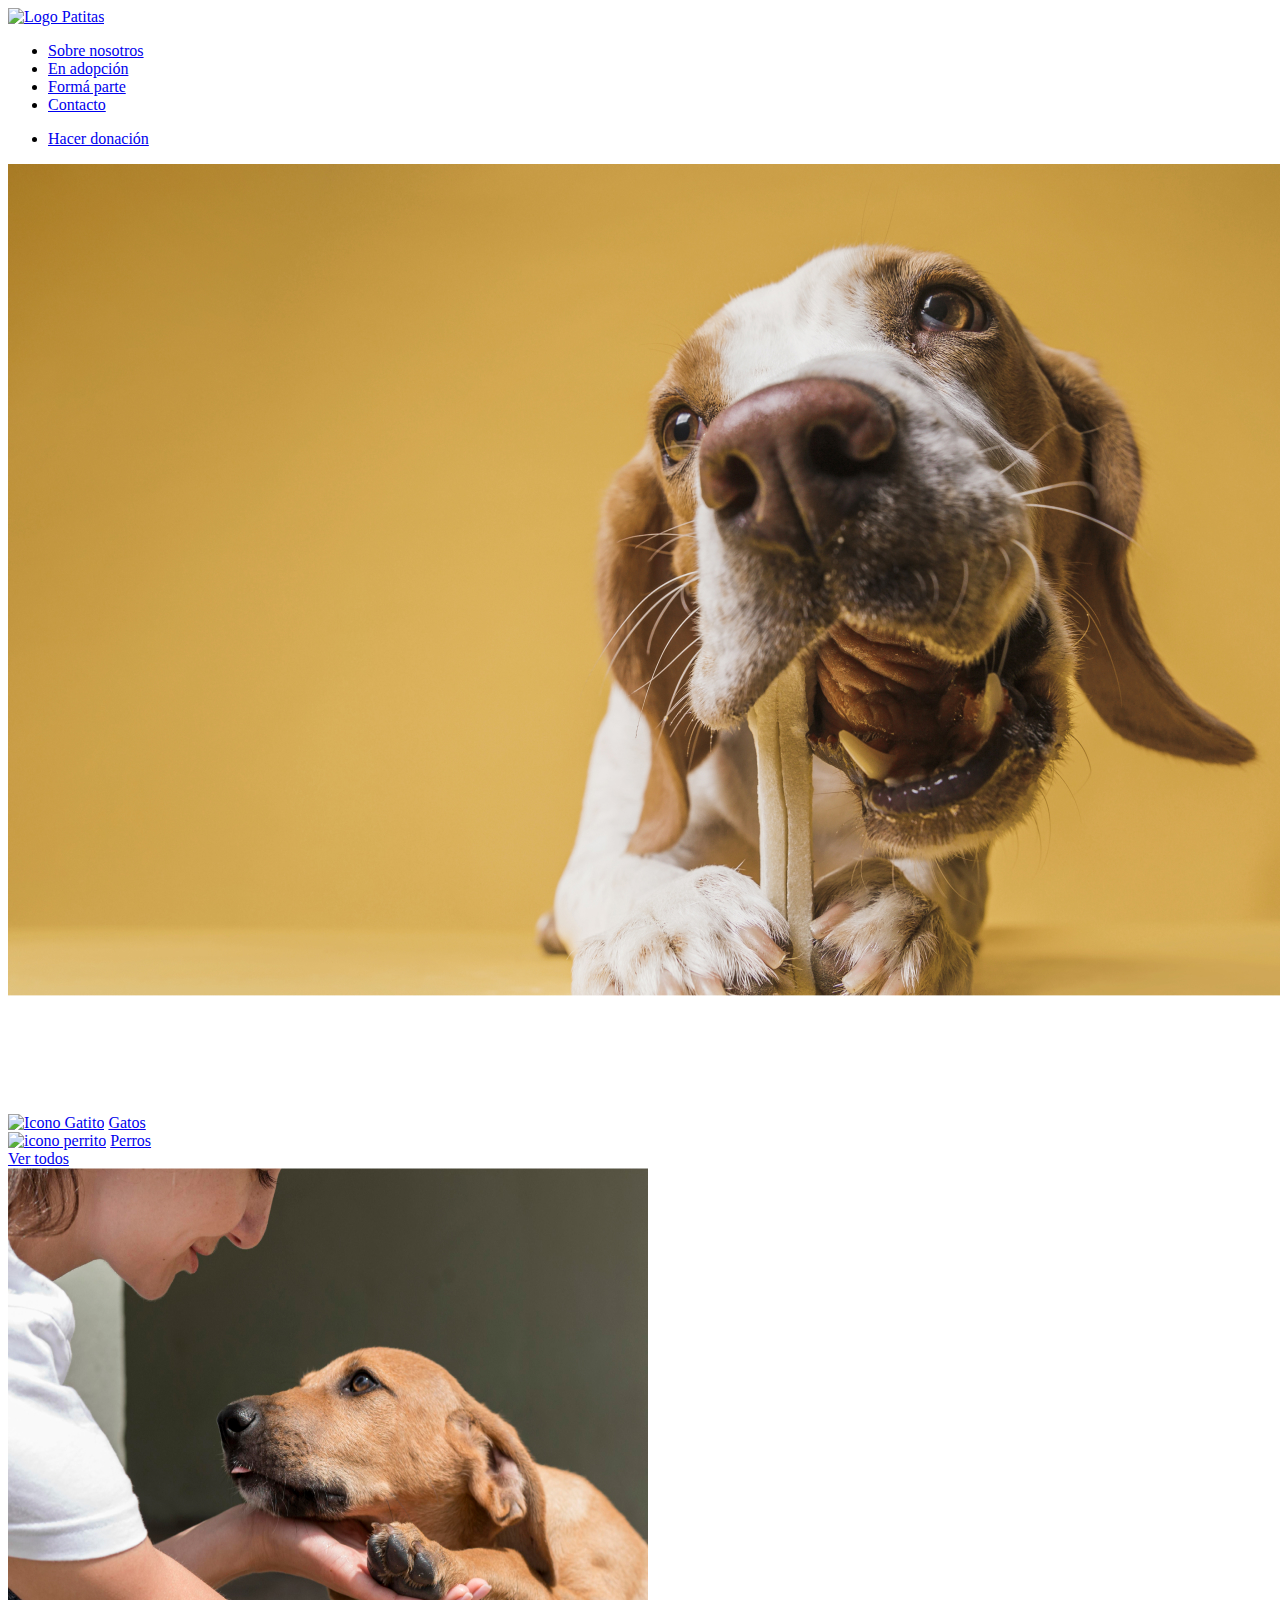
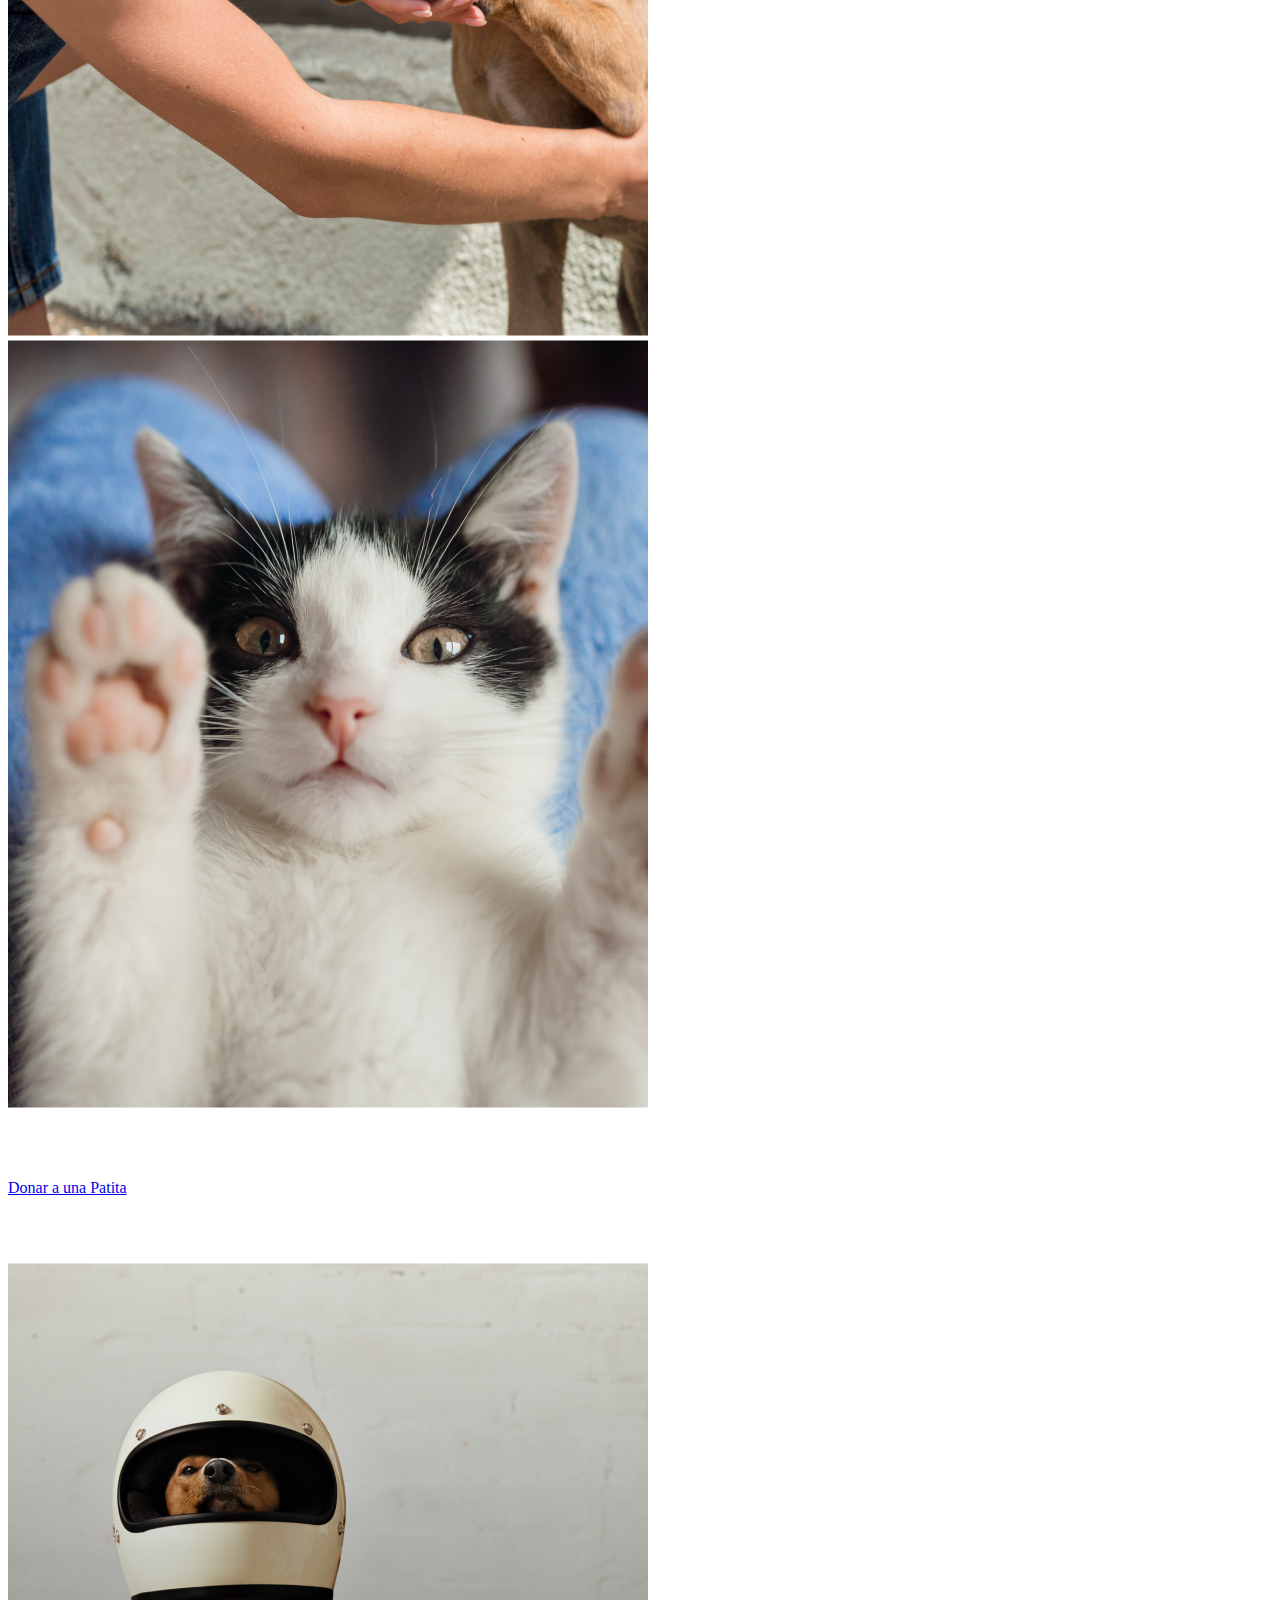
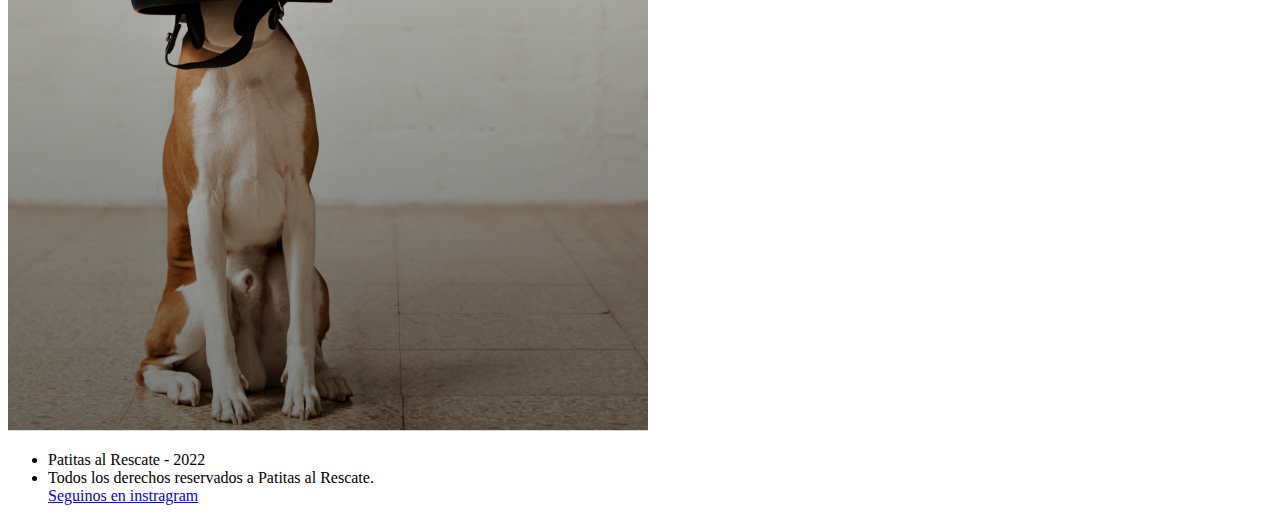
==== index.html @ 83589c5f "primer commit" ====
<!DOCTYPE html>
<html lang="en">
<head>
    <meta charset="UTF-8">
    <meta http-equiv="X-UA-Compatible" content="IE=edge">
    <meta name="viewport" content="width=device-width, initial-scale=1.0">
    <title>Index</title>
    <link
    rel="stylesheet"
    href="https://cdnjs.cloudflare.com/ajax/libs/animate.css/4.1.1/animate.min.css"
  />
  <link rel="stylesheet" href="./CSS/style.css" />
  <link rel="stylesheet" href="">
  <link rel="shortcut icon" href="../IMG/logoPatitas.svg" />

</head>
<body>
    <div class="gridContainerIndex">
        <div class="header">
            <nav>
                <a href="./index.html"
                  ><img class="logo" src="./IMG/logoPatitas.svg" alt="Logo Patitas"
                /></a>
                <ul class="navItems">
                  <li>
                    <a href="./Pages/sobrenosotros.html" class="sobreNosotros"
                      >Sobre nosotros</a
                    >
                  </li>
                  <li>
                    <a href="./Pages/enadopcion.html">En adopción</a>
                  </li>
                  <li>
                    <a href="./Pages/formaparte.html">Formá parte</a>
                  </li>
                  <li>
                    <a href="./Pages/contacto.html">Contacto</a>
                  </li>
                </ul>
                <ul>
                  <li>
                    <a href="./Pages/donaciones.html" class="botonDonar"
                      >Hacer donación</a
                    >
                  </li>
                </ul>
              </nav>
        </div>
        <!-- SECTION ONE -->
        <div class="section1">
            <img src="./img/PrimerFondo.jpg" alt="PrimerFondo">
            <h2 class="tituloNegro wow animate__animated animate__fadeInLeft">
                <span class="tituloAmarillo">Dejate adoptar</span>, por una patita.
              </h2>
        </div>
        <!-- SECTION TWO -->
        <div class="section2">
            <div class="section2Text">
                <h2 class="segundoHeader wow animate__animated animate__fadeInLeft">
                    Encontrá a tu nuevo <span class="tituloAmarillo">mejor amigo.</span>
                  </h2>
            
                  <div class="botonesAdopcion">
                    <section class="botonGatito">
                      <a href="./pages/enadopcion.html"
                        ><img
                          src="./IMG/iconoGatito.svg"
                          alt="Icono Gatito"
                          class="iconoGatito"
                      /></a>
                      <a href="./Pages/enadopcion.html" class="textoGatito">Gatos</a>
                    </section>
                    <section class="botonPerrito">
                      <a href="./pages/enadopcion.html"
                        ><img
                          src="./IMG/iconoPerrito.svg"
                          alt="icono perrito"
                          class="iconoPerrito"
                      /></a>
                      <a href="./Pages/enadopcion.html" class="textoPerrito">Perros</a>
                    </section>
                    <a href="./Pages/enadopcion.html" class="verTodos">Ver todos</a>
                  </div>
              </div>
              <div class="section2Img">
                <img src="./img/SegundoFondo.jpg" alt="SegundoFondo">
              </div>
        </div>
        <!-- SECTION THREE -->
        <div class="section3">
          <div class="section3Img">
            <img src="./img/TercerFondo.jpg" alt="TercerFondo">
          </div>
          <div class="section3Text">
            <h2 class="tercerHeader wow animate__animated animate__fadeInRight">
                <span class="tituloAmarillo">Todo suma</span>, tu ayuda hace la
                diferencia.
              </h2>
              <a href="./Pages/hacerdonacion.html" class="botonDonarPatita"
                >Donar a una Patita</a
              >
          </div>
        </div>
        <!-- SECTION FOUR -->
        <div class="section4">
          <div class="section4Text">
            <h2 class="cuartoHeader wow animate__animated animate__fadeInLeft">
                Hay muchas formas <span class="tituloAmarillo">de ayudar</span>.
              </h2>
          </div>
          <div class="section4Img">
            <img src="./img/CuartoFondo.jpg" alt="cuartoFondo">
          </div>
        </div>
        <!-- FOOTER -->
        <div class="footer">
            <ul>
                <li>Patitas al Rescate - 2022</li>
                <li>Todos los derechos reservados a Patitas al Rescate.</li>
                <a href="https://www.instagram.com/patitasalrescate/" target="_blank"
                  >Seguinos en instragram</a
                >
              </ul>
        </div>
      </div>
      <script src="js/wow.min.js"></script>
      <script>
        new WOW().init();
      </script>
</body>
</html>
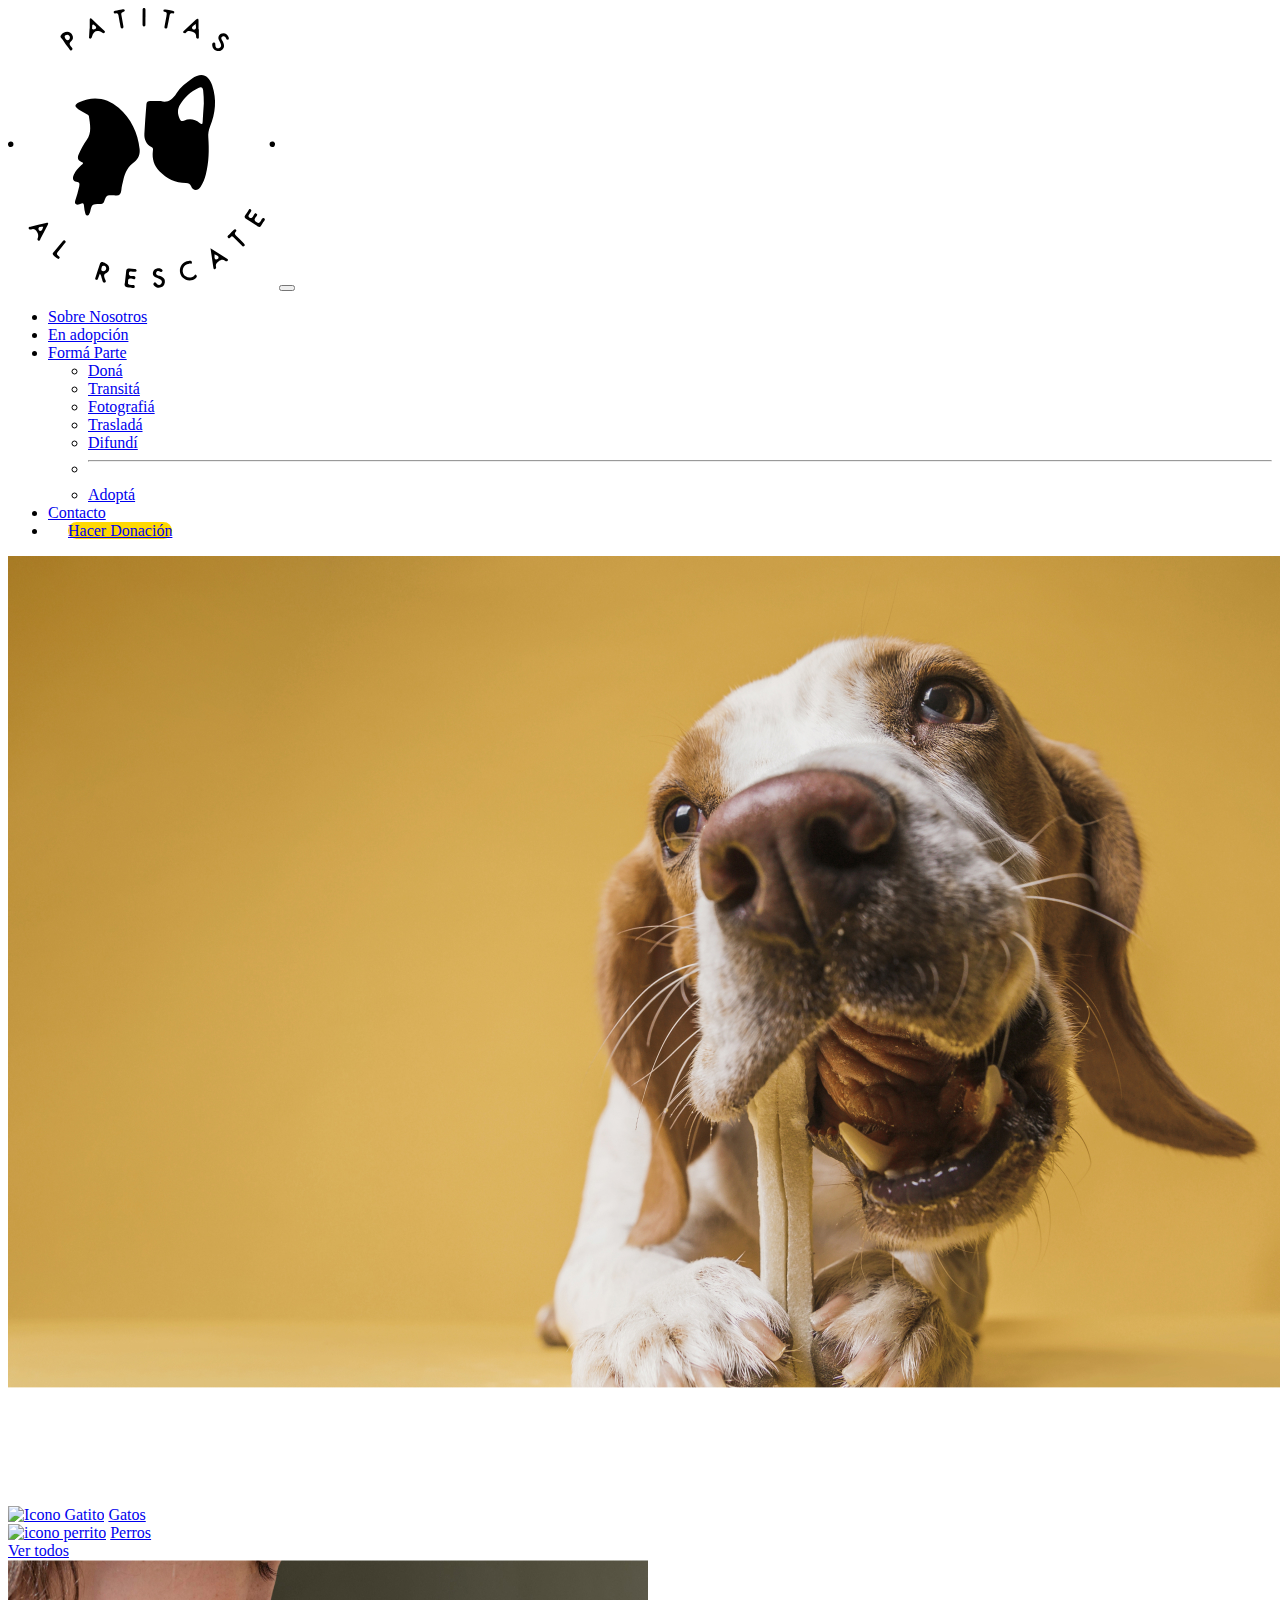
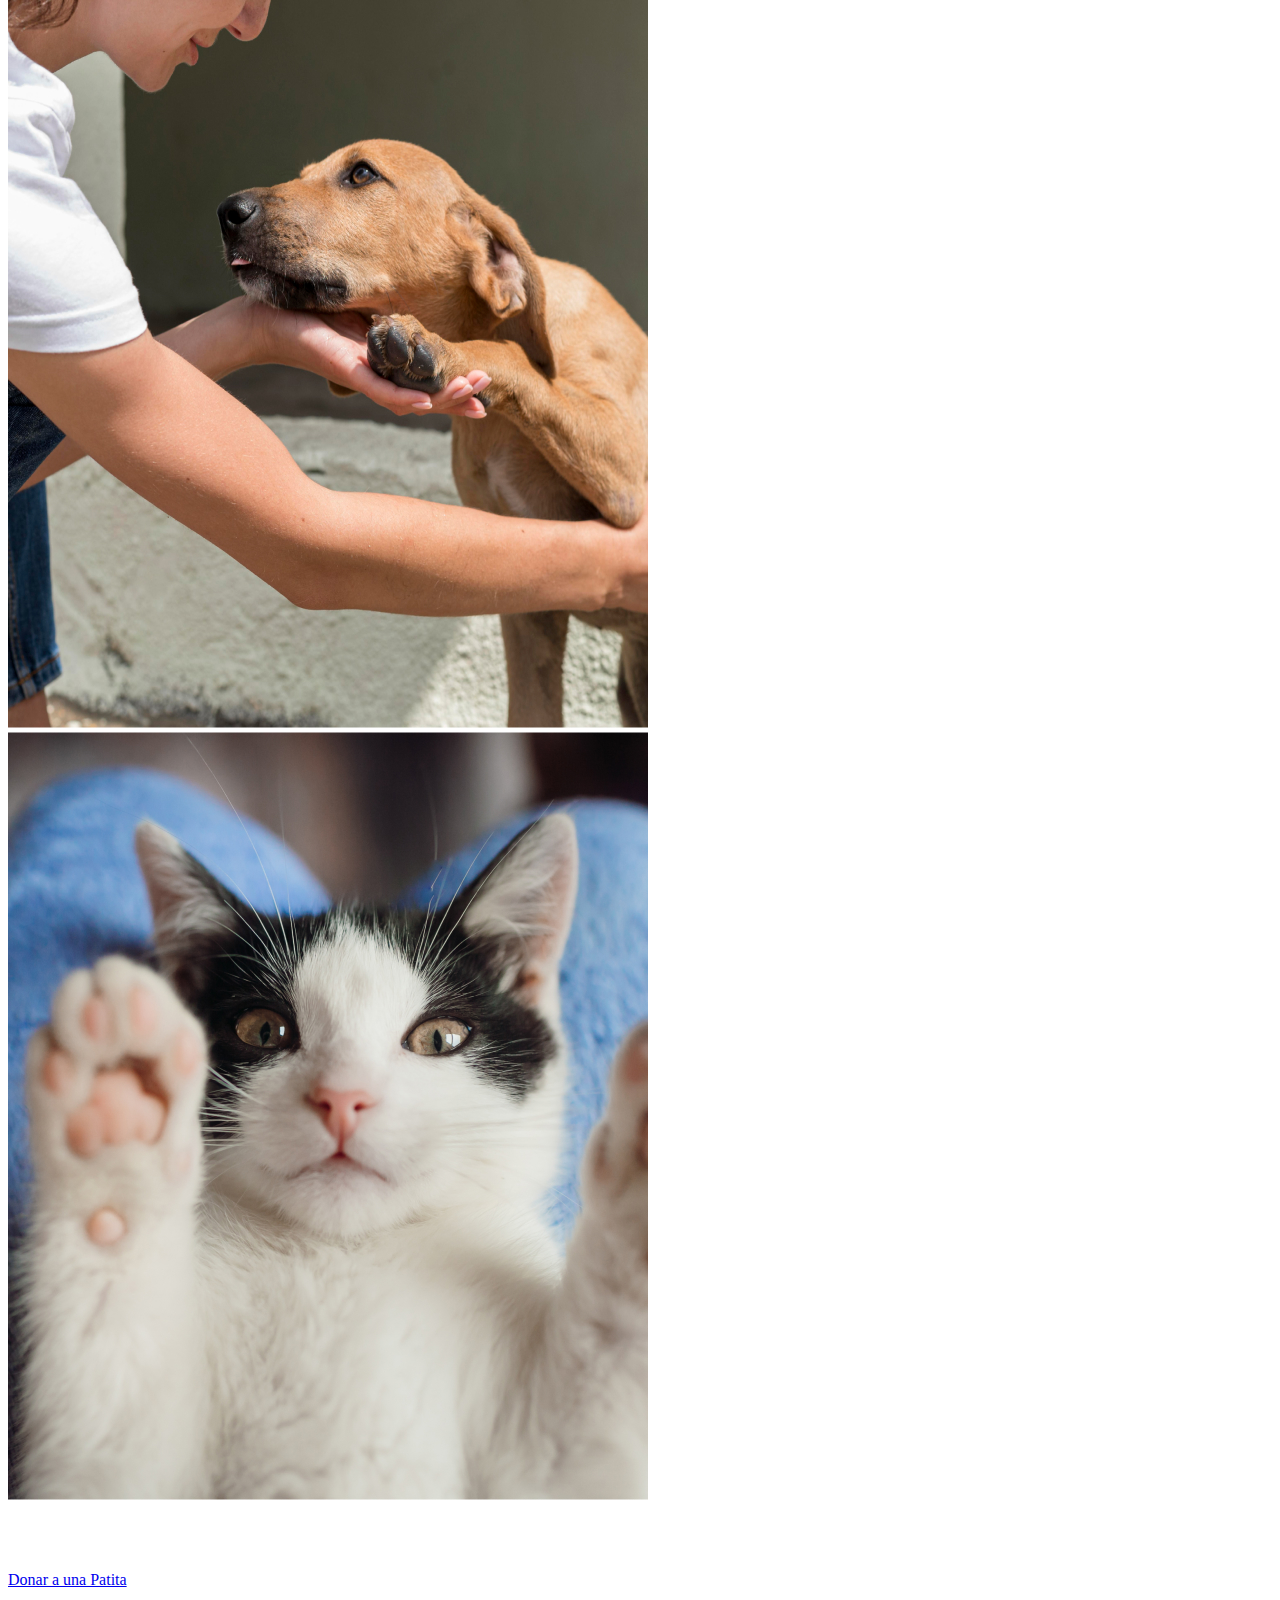
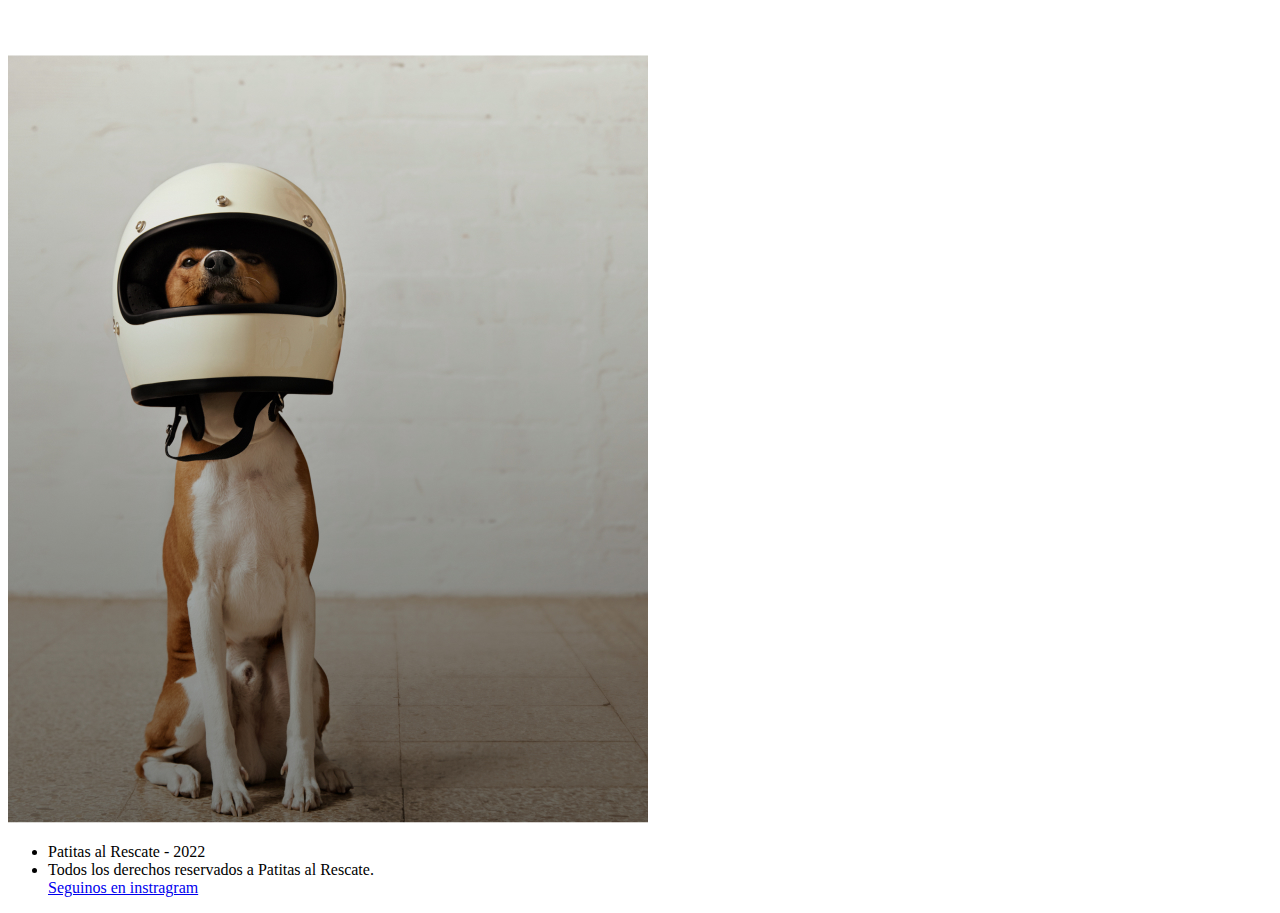
==== commit 157db41c: "segundo commit" ====
--- a/index.html
+++ b/index.html
@@ -1,131 +1,202 @@
 <!DOCTYPE html>
 <html lang="en">
-<head>
-    <meta charset="UTF-8">
-    <meta http-equiv="X-UA-Compatible" content="IE=edge">
-    <meta name="viewport" content="width=device-width, initial-scale=1.0">
+  <head>
+    <meta charset="UTF-8" />
+    <meta http-equiv="X-UA-Compatible" content="IE=edge" />
+    <meta name="viewport" content="width=device-width, initial-scale=1.0" />
     <title>Index</title>
     <link
-    rel="stylesheet"
-    href="https://cdnjs.cloudflare.com/ajax/libs/animate.css/4.1.1/animate.min.css"
-  />
-  <link rel="stylesheet" href="./CSS/style.css" />
-  <link rel="stylesheet" href="">
-  <link rel="shortcut icon" href="../IMG/logoPatitas.svg" />
+      rel="stylesheet"
+      href="https://cdnjs.cloudflare.com/ajax/libs/animate.css/4.1.1/animate.min.css"
+    />
+    <link rel="stylesheet" href="./CSS/style.css" />
+    <link
+      href="https://cdn.jsdelivr.net/npm/bootstrap@5.2.0/dist/css/bootstrap.min.css"
+      rel="stylesheet"
+      integrity="sha384-gH2yIJqKdNHPEq0n4Mqa/HGKIhSkIHeL5AyhkYV8i59U5AR6csBvApHHNl/vI1Bx"
+      crossorigin="anonymous"
+    />
+    <link rel="shortcut icon" href="../IMG/logoPatitas.svg" />
+  </head>
+  <body>
+    <div class="gridContainerIndex">
+      <div class="header">
+        <nav class="navbar fixed-top navbar-expand-lg bg-light">
+          <div class="container-fluid">
+            <a class="navbar-brand" href="./index.html"
+              ><img src="./img/logoPatitas.svg" alt="logoPatitas"
+            /></a>
+            <button
+              class="navbar-toggler"
+              type="button"
+              data-bs-toggle="collapse"
+              data-bs-target="#navbarSupportedContent"
+              aria-controls="navbarSupportedContent"
+              aria-expanded="false"
+              aria-label="Toggle navigation"
+            >
+              <span class="navbar-toggler-icon"></span>
+            </button>
+            <div class="collapse navbar-collapse" id="navbarSupportedContent">
+              <ul class="navbar-nav ms-auto mb-lg-0">
+                <li class="nav-item">
+                  <a
+                    class="nav-link"
+                    aria-current="page"
+                    href="./pages/sobrenosotros.html"
+                    >Sobre Nosotros</a
+                  >
+                </li>
+                <li class="nav-item">
+                  <a class="nav-link" href="./pages/enadopcion.html"
+                    >En adopción</a
+                  >
+                </li>
+                <li class="nav-item dropdown">
+                  <a
+                    class="nav-link dropdown-toggle"
+                    href="./pages/formaparte.html"
+                    role="button"
+                    data-bs-toggle="dropdown"
+                    aria-expanded="false"
+                  >
+                    Formá Parte
+                  </a>
+                  <ul class="dropdown-menu">
+                    <li>
+                      <a class="dropdown-item" href="./pages/donaciones.html"
+                        >Doná</a
+                      >
+                    </li>
+                    <li>
+                      <a class="dropdown-item" href="./pages/formaparte.html"
+                        >Transitá</a
+                      >
+                    </li>
+                    <li>
+                      <a class="dropdown-item" href="./pages/formaparte.html"
+                        >Fotografiá</a
+                      >
+                    </li>
+                    <li>
+                      <a class="dropdown-item" href="./pages/formaparte.html"
+                        >Trasladá</a
+                      >
+                    </li>
+                    <li>
+                      <a class="dropdown-item" href="./pages/formaparte.html"
+                        >Difundí</a
+                      >
+                    </li>
+                    <li><hr class="dropdown-divider" /></li>
+                    <li>
+                      <a class="dropdown-item" href="./pages/enadopcion.html"
+                        >Adoptá</a
+                      >
+                    </li>
+                  </ul>
+                </li>
+                <li class="nav-item">
+                  <a class="nav-link" href="./pages/contacto.html">Contacto</a>
+                </li>
+                <li class="nav-item">
+                  <a
+                    class="nav-link btn py-2 px-3 shadow"
+                    style="border-radius: 30px; background-color:#ffd803; margin-left: 20px;"
+                    href="./pages/donaciones.html"
+                    >Hacer Donación</a
+                  >
+                </li>
+              </ul>
+            </div>
+          </div>
+        </nav>
+      </div>
+      <!-- SECTION ONE -->
+      <div class="section1">
+        <img src="./img/PrimerFondo.jpg" alt="PrimerFondo" />
+        <h2 class="tituloNegro wow animate__animated animate__fadeInLeft">
+          <span class="tituloAmarillo">Dejate adoptar</span>, por una patita.
+        </h2>
+      </div>
+      <!-- SECTION TWO -->
+      <div class="section2">
+        <div class="section2Text">
+          <h2 class="segundoHeader wow animate__animated animate__fadeInLeft">
+            Encontrá a tu nuevo <span class="tituloAmarillo">mejor amigo.</span>
+          </h2>
 
-</head>
-<body>
-    <div class="gridContainerIndex">
-        <div class="header">
-            <nav>
-                <a href="./index.html"
-                  ><img class="logo" src="./IMG/logoPatitas.svg" alt="Logo Patitas"
-                /></a>
-                <ul class="navItems">
-                  <li>
-                    <a href="./Pages/sobrenosotros.html" class="sobreNosotros"
-                      >Sobre nosotros</a
-                    >
-                  </li>
-                  <li>
-                    <a href="./Pages/enadopcion.html">En adopción</a>
-                  </li>
-                  <li>
-                    <a href="./Pages/formaparte.html">Formá parte</a>
-                  </li>
-                  <li>
-                    <a href="./Pages/contacto.html">Contacto</a>
-                  </li>
-                </ul>
-                <ul>
-                  <li>
-                    <a href="./Pages/donaciones.html" class="botonDonar"
-                      >Hacer donación</a
-                    >
-                  </li>
-                </ul>
-              </nav>
-        </div>
-        <!-- SECTION ONE -->
-        <div class="section1">
-            <img src="./img/PrimerFondo.jpg" alt="PrimerFondo">
-            <h2 class="tituloNegro wow animate__animated animate__fadeInLeft">
-                <span class="tituloAmarillo">Dejate adoptar</span>, por una patita.
-              </h2>
-        </div>
-        <!-- SECTION TWO -->
-        <div class="section2">
-            <div class="section2Text">
-                <h2 class="segundoHeader wow animate__animated animate__fadeInLeft">
-                    Encontrá a tu nuevo <span class="tituloAmarillo">mejor amigo.</span>
-                  </h2>
-            
-                  <div class="botonesAdopcion">
-                    <section class="botonGatito">
-                      <a href="./pages/enadopcion.html"
-                        ><img
-                          src="./IMG/iconoGatito.svg"
-                          alt="Icono Gatito"
-                          class="iconoGatito"
-                      /></a>
-                      <a href="./Pages/enadopcion.html" class="textoGatito">Gatos</a>
-                    </section>
-                    <section class="botonPerrito">
-                      <a href="./pages/enadopcion.html"
-                        ><img
-                          src="./IMG/iconoPerrito.svg"
-                          alt="icono perrito"
-                          class="iconoPerrito"
-                      /></a>
-                      <a href="./Pages/enadopcion.html" class="textoPerrito">Perros</a>
-                    </section>
-                    <a href="./Pages/enadopcion.html" class="verTodos">Ver todos</a>
-                  </div>
-              </div>
-              <div class="section2Img">
-                <img src="./img/SegundoFondo.jpg" alt="SegundoFondo">
-              </div>
-        </div>
-        <!-- SECTION THREE -->
-        <div class="section3">
-          <div class="section3Img">
-            <img src="./img/TercerFondo.jpg" alt="TercerFondo">
+          <div class="botonesAdopcion">
+            <section class="botonGatito">
+              <a href="./pages/enadopcion.html"
+                ><img
+                  src="./IMG/iconoGatito.svg"
+                  alt="Icono Gatito"
+                  class="iconoGatito"
+              /></a>
+              <a href="./Pages/enadopcion.html" class="textoGatito">Gatos</a>
+            </section>
+            <section class="botonPerrito">
+              <a href="./pages/enadopcion.html"
+                ><img
+                  src="./IMG/iconoPerrito.svg"
+                  alt="icono perrito"
+                  class="iconoPerrito"
+              /></a>
+              <a href="./Pages/enadopcion.html" class="textoPerrito">Perros</a>
+            </section>
+            <a href="./Pages/enadopcion.html" class="verTodos">Ver todos</a>
           </div>
-          <div class="section3Text">
-            <h2 class="tercerHeader wow animate__animated animate__fadeInRight">
-                <span class="tituloAmarillo">Todo suma</span>, tu ayuda hace la
-                diferencia.
-              </h2>
-              <a href="./Pages/hacerdonacion.html" class="botonDonarPatita"
-                >Donar a una Patita</a
-              >
-          </div>
-        </div>
-        <!-- SECTION FOUR -->
-        <div class="section4">
-          <div class="section4Text">
-            <h2 class="cuartoHeader wow animate__animated animate__fadeInLeft">
-                Hay muchas formas <span class="tituloAmarillo">de ayudar</span>.
-              </h2>
-          </div>
-          <div class="section4Img">
-            <img src="./img/CuartoFondo.jpg" alt="cuartoFondo">
-          </div>
-        </div>
-        <!-- FOOTER -->
-        <div class="footer">
-            <ul>
-                <li>Patitas al Rescate - 2022</li>
-                <li>Todos los derechos reservados a Patitas al Rescate.</li>
-                <a href="https://www.instagram.com/patitasalrescate/" target="_blank"
-                  >Seguinos en instragram</a
-                >
-              </ul>
-        </div>
-      </div>
-      <script src="js/wow.min.js"></script>
-      <script>
-        new WOW().init();
-      </script>
-</body>
-</html>+        </div>
+        <div class="section2Img">
+          <img src="./img/SegundoFondo.jpg" alt="SegundoFondo" />
+        </div>
+      </div>
+      <!-- SECTION THREE -->
+      <div class="section3">
+        <div class="section3Img">
+          <img src="./img/TercerFondo.jpg" alt="TercerFondo" />
+        </div>
+        <div class="section3Text">
+          <h2 class="tercerHeader wow animate__animated animate__fadeInRight">
+            <span class="tituloAmarillo">Todo suma</span>, tu ayuda hace la
+            diferencia.
+          </h2>
+          <a href="./Pages/hacerdonacion.html" class="botonDonarPatita"
+            >Donar a una Patita</a
+          >
+        </div>
+      </div>
+      <!-- SECTION FOUR -->
+      <div class="section4">
+        <div class="section4Text">
+          <h2 class="cuartoHeader wow animate__animated animate__fadeInLeft">
+            Hay muchas formas <span class="tituloAmarillo">de ayudar</span>.
+          </h2>
+        </div>
+        <div class="section4Img">
+          <img src="./img/CuartoFondo.jpg" alt="cuartoFondo" />
+        </div>
+      </div>
+      <!-- FOOTER -->
+      <div class="footer">
+        <ul>
+          <li>Patitas al Rescate - 2022</li>
+          <li>Todos los derechos reservados a Patitas al Rescate.</li>
+          <a href="https://www.instagram.com/patitasalrescate/" target="_blank"
+            >Seguinos en instragram</a
+          >
+        </ul>
+      </div>
+    </div>
+    <script
+    src="https://cdn.jsdelivr.net/npm/bootstrap@5.2.0/dist/js/bootstrap.bundle.min.js"
+    integrity="sha384-A3rJD856KowSb7dwlZdYEkO39Gagi7vIsF0jrRAoQmDKKtQBHUuLZ9AsSv4jD4Xa"
+    crossorigin="anonymous"
+  ></script>
+    <script src="js/wow.min.js"></script>
+    <script>
+      new WOW().init();
+    </script>
+  </body>
+</html>
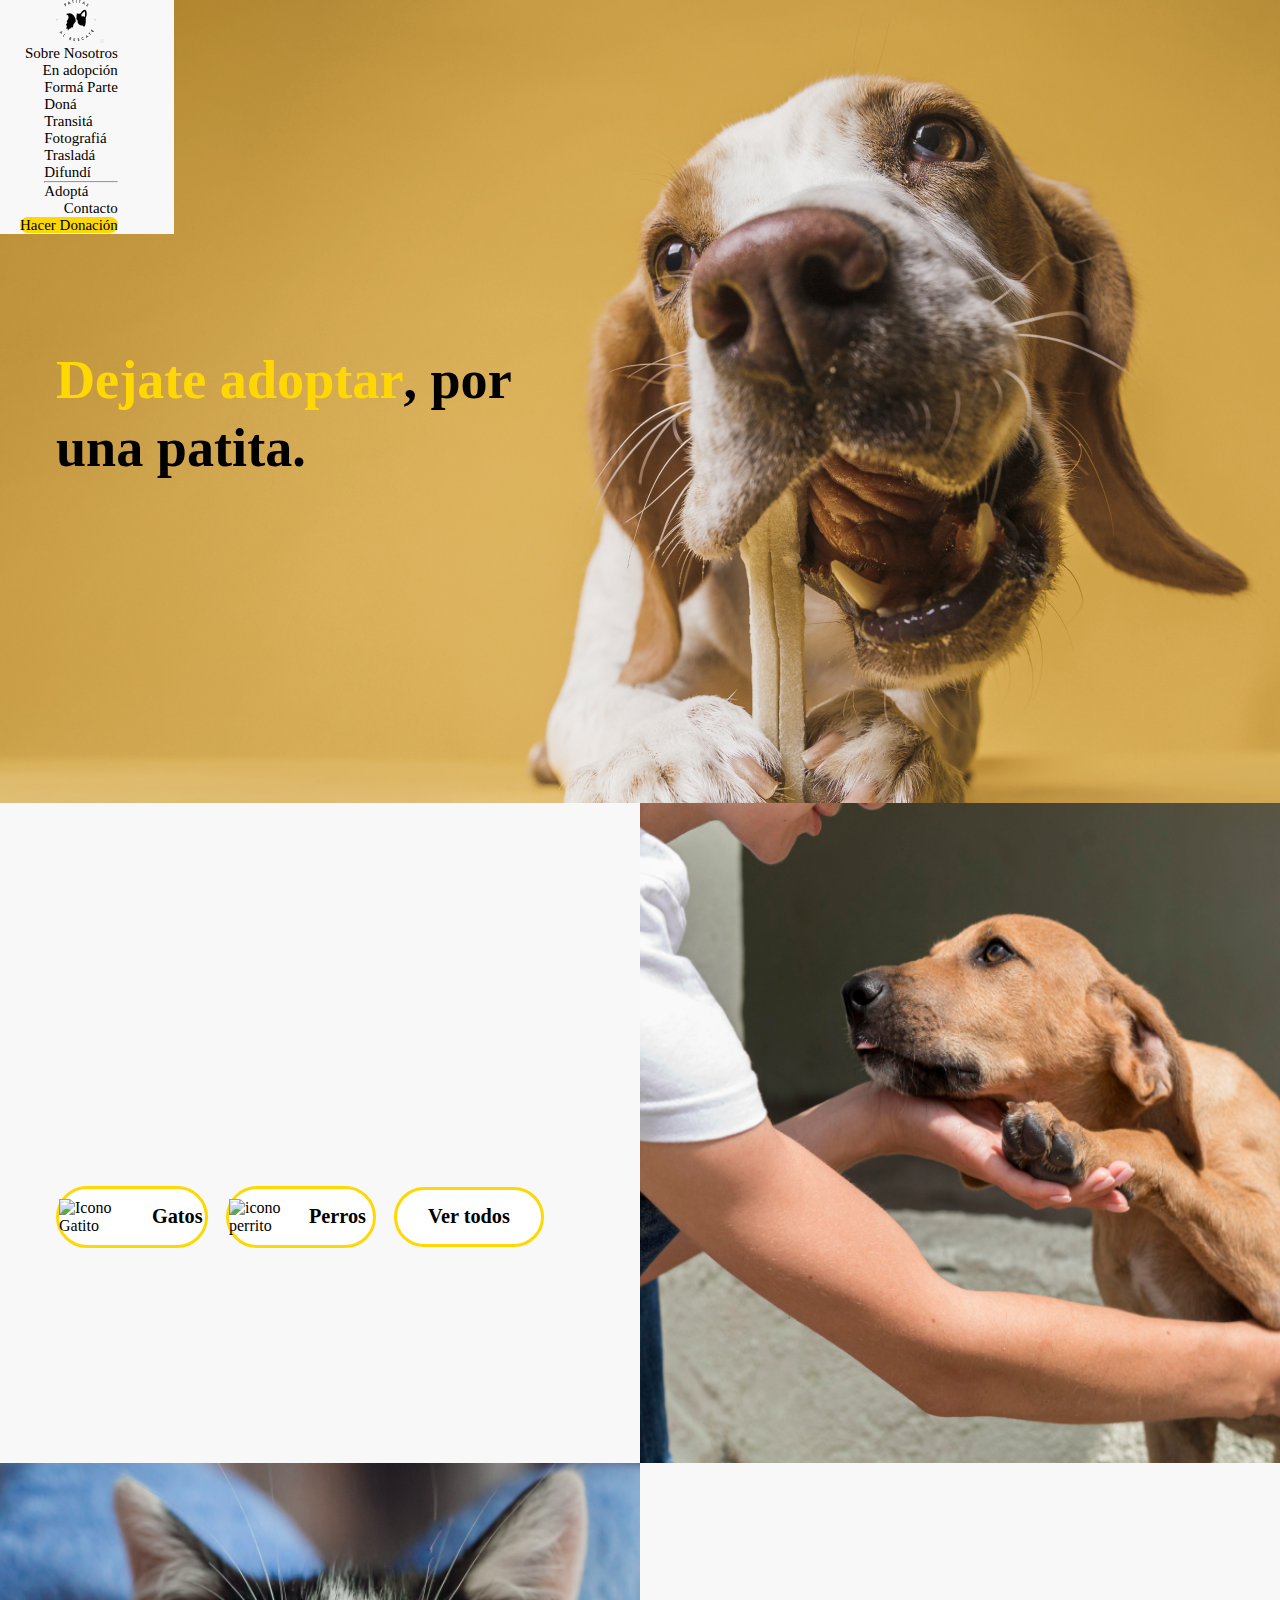
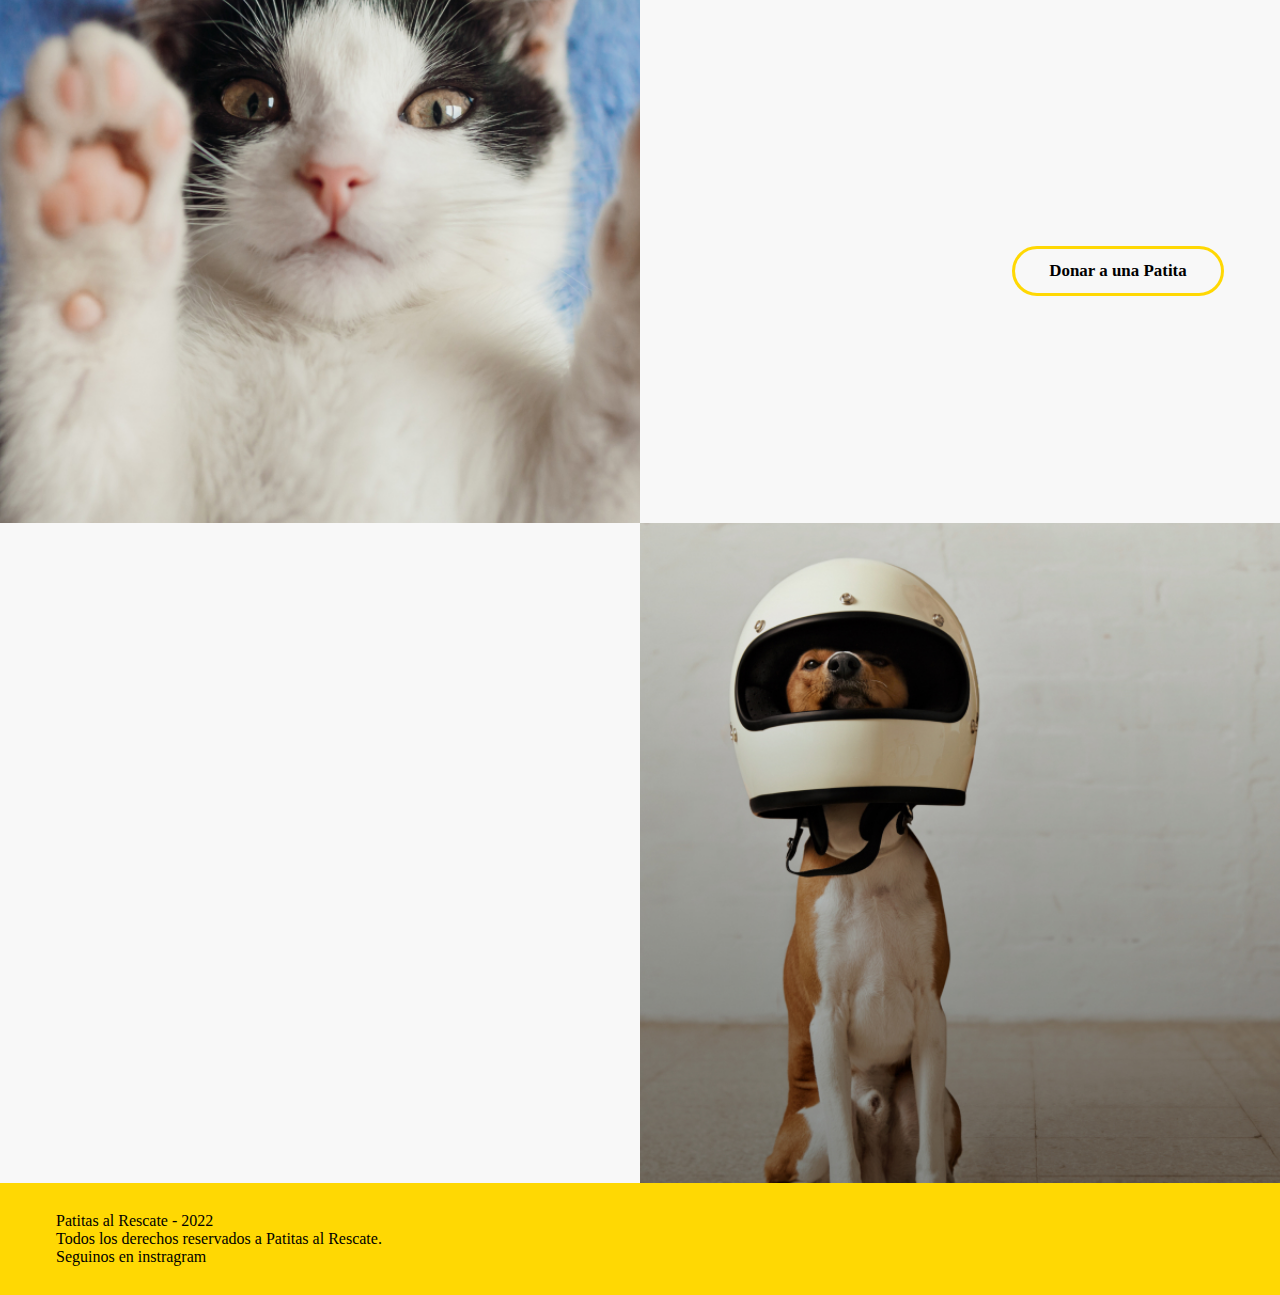
==== commit 9a968d0c: "first commit" ====
--- a/index.html
+++ b/index.html
@@ -9,14 +9,14 @@
       rel="stylesheet"
       href="https://cdnjs.cloudflare.com/ajax/libs/animate.css/4.1.1/animate.min.css"
     />
-    <link rel="stylesheet" href="./CSS/style.css" />
+    <link rel="stylesheet" href="./css/style.css" />
     <link
       href="https://cdn.jsdelivr.net/npm/bootstrap@5.2.0/dist/css/bootstrap.min.css"
       rel="stylesheet"
       integrity="sha384-gH2yIJqKdNHPEq0n4Mqa/HGKIhSkIHeL5AyhkYV8i59U5AR6csBvApHHNl/vI1Bx"
       crossorigin="anonymous"
     />
-    <link rel="shortcut icon" href="../IMG/logoPatitas.svg" />
+    <link rel="shortcut icon" href="./img/logoPatitas.svg" />
   </head>
   <body>
     <div class="gridContainerIndex">
--- a/css/style.css
+++ b/css/style.css
@@ -0,0 +1,1125 @@
+* {
+  margin: 0%;
+  padding: 0;
+  box-sizing: border-box;
+  font-family: "mulish";
+}
+
+h2 {
+  font-style: normal !important;
+  font-weight: 600 !important;
+  font-size: 54.1799px !important;
+  line-height: 68px !important;
+  align-items: center !important;
+}
+
+h3 {
+  font-weight: 700 !important ;
+  font-size: 40px !important;
+  line-height: 50px !important;
+}
+
+body {
+  background-color: #f8f8f8 !important;
+}
+
+ul {
+  list-style-type: none
+}
+
+a {
+  color: black !important;
+  text-decoration: none !important;
+}
+
+.header {
+  font-weight: 500;
+  font-size: 15px;
+  z-index: 20;
+}
+
+.navbar-brand img {
+  width: 40px;
+  height: 40.89px;
+}
+
+.navbar-expand-lg .navbar-collapse {
+  padding-right: 56px;
+}
+
+.navbar-brand {
+  padding-left: 56px;
+}
+
+.navbar-nav {
+  display: flex;
+  flex-direction: column;
+  padding-left: 0;
+  margin-bottom: 0;
+  list-style: none;
+  align-items: flex-end;
+}
+
+
+/*  GRID CONTAINER INDEX */
+
+.gridContainerIndex {
+  display: grid;
+  grid-template-columns: 1fr;
+  grid-template-rows: 0px 803px 660px 660px 660px 100px;
+  grid-template-areas:
+    "header"
+    "section1"
+    "section2"
+    "section3"
+    "section4"
+    "footer";
+}
+
+.header {
+  grid-area: header;
+  background-color: #f8f8f8;
+  position: fixed;
+  display: flex;
+  justify-content: flex-start;
+  align-items: center;
+  flex-flow: row;
+}
+
+.logo {
+  position: fixed;
+  top: 0px;
+  width: 49px;
+  height: 49.48px;
+  left: 56px;
+  margin-top: 15px;
+  z-index: 3;
+}
+
+.navItems {
+  position: fixed;
+  display: flex;
+  flex-wrap: wrap;
+  flex-flow: row;
+  justify-content: space-evenly;
+  top: 0%;
+  padding: 38px;
+  margin-right: 214px;
+  right: 0;
+  z-index: 4;
+}
+
+.navItems li a {
+  padding: 15px;
+}
+
+.section1 {
+  grid-area: section1;
+  background-color: bisque;
+  align-content: center;
+  overflow-y: hidden;
+}
+
+.section1 img {
+  width: 100%;
+  height: 820px;
+  object-fit: cover;
+  vertical-align: middle;
+}
+
+.fondoPrincipal {
+  z-index: -1;
+}
+
+.tituloAmarillo {
+  font-weight: 700;
+  color: #ffd803;
+}
+
+.tituloNegro {
+  position: absolute;
+  width: 484px;
+  height: 136px;
+  top: 346px;
+  left: 56px;
+  font-style: normal;
+  font-weight: 600;
+  font-size: 54px;
+  line-height: 68px;
+  align-items: center;
+  color: black;
+  z-index: 2;
+}
+
+.botonDonar {
+  position: fixed;
+  width: 172px;
+  height: 47px;
+  right: 56px;
+  top: 0%;
+  margin-top: 24px;
+  font-style: normal;
+  font-weight: 600;
+  font-size: 16.8px;
+  padding: 12px 21.39px;
+  background: #ffd803;
+  border: 2px solid #ffd803;
+  border-radius: 30px;
+  z-index: 3;
+}
+
+.botonDonar:hover {
+  border: 2px solid #000000;
+  transition: 0.3s;
+}
+
+.section2 {
+  display: grid;
+  grid-template-columns: repeat(2, 50%);
+  grid-template-rows: 1fr;
+  gap: 0px 0px;
+  grid-auto-flow: row;
+  grid-template-areas: "section2Text section2Img";
+  grid-area: section2;
+  align-content: center;
+  overflow-y: hidden;
+  align-items: center;
+}
+
+.section2Img img {
+  width: 100%;
+  height: 820px;
+  object-fit: cover;
+  vertical-align: middle;
+}
+
+.section2Text {
+  grid-area: section2Text;
+  display: flex;
+  flex-flow: column;
+  flex-flow: column;
+  height: 660px;
+  align-items: flex-start;
+  justify-content: center;
+}
+
+.section2Img {
+  grid-area: section2Img;
+  background-color: #f8f8f8;
+}
+
+.segundoHeader {
+  position: relative;
+  width: 511px;
+  height: 168px;
+  margin-left: 56px;
+  font-style: normal;
+  font-weight: 600;
+  font-size: 54px;
+  color: #000000;
+}
+
+.botonesAdopcion {
+  position: relative;
+  display: flex;
+  align-items: center;
+  justify-content: space-between;
+  align-content: center;
+  flex-wrap: nowrap;
+  flex-direction: row;
+  left: 56px;
+  width: 488px;
+}
+
+.botonGatito {
+  display: flex;
+  width: 152px;
+  justify-content: center;
+  align-items: center;
+  background: #ffffff;
+  border: 3.38624px solid #ffd803;
+  border-radius: 31.164px;
+}
+
+.botonGatito:hover {
+  background-color: #ffd803;
+  transition: 0.3s;
+}
+
+.iconoGatito {
+  width: 53px;
+  height: 53px;
+  padding: 10px 5px 10px 0px;
+}
+
+.textoGatito {
+  width: 62.05px;
+  height: 25px;
+  font-weight: 700;
+  font-size: 20.3175px;
+  text-align: center;
+}
+
+.botonPerrito {
+  display: flex;
+  width: 150px;
+  justify-content: center;
+  align-items: center;
+  background: #ffffff;
+  border: 3.38624px solid #ffd803;
+  border-radius: 31.164px;
+}
+
+.botonPerrito:hover {
+  background-color: #ffd803;
+  transition: 0.3s;
+}
+
+.iconoPerrito {
+  width: 53px;
+  height: 53px;
+  padding: 10px 5px 10px 0px;
+}
+
+.textoPerrito {
+  width: 62.05px;
+  height: 25px;
+  font-weight: 700;
+  font-size: 20.3175px;
+  text-align: center;
+  margin: 0px 7px 0px 0px;
+}
+
+.verTodos {
+  height: 59.65px;
+  font-weight: 700;
+  font-size: 20.3175px;
+  text-align: center;
+  display: flex;
+  width: 150px;
+  justify-content: center;
+  align-items: center;
+  background: #ffffff;
+  border: 3.38624px solid #ffd803;
+  border-radius: 31.164px;
+}
+
+.verTodos:hover {
+  background-color: #ffd803;
+  transition: 0.3s;
+}
+
+.section3 {
+  display: grid;
+  grid-template-columns: repeat(2, 50%);
+  grid-template-rows: 1fr;
+  gap: 0px 0px;
+  grid-auto-flow: row;
+  grid-template-areas: "section3Img section3Text";
+  grid-area: section3;
+  align-content: center;
+  overflow-y: hidden;
+}
+
+.section3Img img {
+  width: 100%;
+  height: 820px;
+  object-fit: cover;
+  vertical-align: middle;
+}
+
+.section3Img {
+  grid-area: section3Img;
+  background-color: #f8f8f8;
+}
+
+.tercerFondo {
+  position: absolute;
+  width: 640px;
+  height: 766.98px;
+  top: 1597.46px;
+  margin-left: 0%;
+}
+
+.botonDonarPatita:hover {
+  background-color: #ffd803;
+  transition: 0.3s;
+}
+
+.section3Text {
+  grid-area: section3Text;
+  display: flex;
+  flex-flow: column;
+  align-items: flex-end;
+  justify-content: center;
+}
+
+.botonDonarPatita {
+  width: 212px;
+  height: 50px;
+  padding: 12.46px 24.39px;
+  font-weight: 700;
+  font-size: 16.93px;
+  text-align: center;
+  border: 3.386px solid #ffd803;
+  border-radius: 47.164px;
+  margin-right: 56px;
+}
+
+.tercerHeader {
+  width: 545.89px;
+  height: 155px;
+  font-weight: 600;
+  font-size: 54.18px;
+  line-height: 68px;
+  text-align: right;
+  margin-right: 56px;
+}
+
+.section4 {
+  display: grid;
+  grid-template-columns: repeat(2, 50%);
+  grid-template-rows: 1fr;
+  gap: 0px 0px;
+  grid-auto-flow: row;
+  grid-template-areas: "section4Text section4Img";
+  grid-area: section4;
+  align-content: center;
+  overflow-y: hidden;
+  align-items: center;
+}
+
+.section4Img img {
+  width: 100%;
+  height: 820px;
+  object-fit: cover;
+  vertical-align: middle;
+}
+
+.section4Text {
+  grid-area: section4Text;
+}
+
+.section4Img {
+  grid-area: section4Img;
+  background-color: #f8f8f8;
+}
+
+.cuartoFondo {
+  position: absolute;
+  left: 640px;
+  top: 2362px;
+}
+
+.cuartoHeader {
+  position: relative;
+  width: 540px;
+  height: 136px;
+  left: 56px;
+  font-style: normal;
+  font-weight: 600;
+  font-size: 54.1799px;
+  line-height: 68px;
+  align-items: center;
+}
+
+.footer {
+  grid-area: footer;
+  background-color: #ffd803;
+  position: relative;
+  display: flex;
+  align-items: center;
+  justify-content: flex-start;
+  padding: 56px;
+}
+
+/* SOBRE NOSOTROS */
+
+.tituloSobreNosotros {
+  position: absolute;
+  top: 140px;
+  left: 56px;
+}
+
+.blob {
+  position: relative;
+  left: 516px;
+  top: 180px;
+  z-index: -2;
+}
+
+.blobDos {
+  position: absolute;
+  left: 0px;
+  top: 1836px;
+  z-index: -2;
+}
+
+.contenedor {
+  position: relative;
+  display: flex;
+  flex-direction: column;
+  align-items: flex-end;
+  text-align: right;
+  width: 660px;
+  height: 311px;
+  left: 530px;
+  top: -675px;
+  padding: 40px;
+  background: #ffffff;
+  border-radius: 25px;
+  justify-content: space-between;
+  align-content: space-around;
+  font-weight: 400;
+  font-size: 20px;
+  line-height: 25px;
+}
+
+.contenedorDos {
+  position: relative;
+  display: flex;
+  flex-direction: column;
+  align-items: flex-start;
+  text-align: left;
+  width: 613px;
+  height: 263px;
+  left: 112px;
+  top: -556px;
+  padding: 40px;
+  background: #ffffff;
+  border-radius: 25px;
+  justify-content: space-between;
+  align-content: space-around;
+  font-weight: 400;
+  font-size: 20px;
+  line-height: 25px;
+}
+
+.contenedorTres {
+  position: relative;
+  display: flex;
+  flex-direction: column;
+  align-items: flex-end;
+  text-align: right;
+  width: 660px;
+  height: 358px;
+  left: 530px;
+  top: -410px;
+  padding: 40px;
+  background: #ffffff;
+  border-radius: 25px;
+  justify-content: space-between;
+  align-content: space-around;
+  font-weight: 400;
+  font-size: 20px;
+  line-height: 25px;
+}
+
+.contenedorCuatro {
+  position: relative;
+  display: flex;
+  flex-direction: column;
+  align-items: flex-start;
+  text-align: left;
+  width: 613px;
+  height: 339px;
+  left: 112px;
+  top: -269px;
+  padding: 40px;
+  background: #ffffff;
+  border-radius: 25px;
+  justify-content: space-between;
+  align-content: space-around;
+  font-weight: 400;
+  font-size: 20px;
+  line-height: 25px;
+}
+
+.contenedorCinco {
+  position: relative;
+  display: flex;
+  flex-direction: column;
+  align-items: flex-end;
+  text-align: right;
+  width: 660px;
+  height: 390px;
+  left: 530px;
+  top: -114px;
+  padding: 40px;
+  background: #ffffff;
+  border-radius: 25px;
+  justify-content: space-between;
+  align-content: space-around;
+  font-weight: 400;
+  font-size: 20px;
+  line-height: 25px;
+}
+
+.contenedorSeis {
+  position: relative;
+  display: flex;
+  flex-direction: column;
+  align-items: flex-start;
+  text-align: left;
+  width: 613px;
+  height: 385px;
+  left: 112px;
+  top: 24px;
+  padding: 40px;
+  background: #ffffff;
+  border-radius: 25px;
+  justify-content: space-between;
+  align-content: space-around;
+  font-weight: 400;
+  font-size: 20px;
+  line-height: 25px;
+}
+
+/* EN ADOPCION */
+
+.positionAdopcion {
+  position: absolute;
+  width: 326px;
+  height: 68px;
+  left: 477px;
+  top: 134px;
+  z-index: 2;
+}
+
+.carousel {
+  position: relative;
+  display: flex;
+  flex-direction: row;
+  width: 1280px;
+  height: 564px;
+  left: 0px;
+  top: 210px;
+  overflow-x: scroll;
+}
+
+.eclipseUno {
+  position: absolute;
+  width: 1280px;
+  height: 164px;
+  left: 0px;
+  top: 128px;
+}
+
+.eclipseDos {
+  position: absolute;
+  width: 1280px;
+  height: 164px;
+  left: 0px;
+  top: 695px;
+}
+
+.botonAdoptar {
+  position: relative;
+  display: flex;
+  flex-direction: row;
+  justify-content: center;
+  align-items: center;
+  width: 127px;
+  height: 47px;
+  left: 590px;
+  top: 175px;
+  padding: 8.46561px 25.3968px;
+  border: 3.38624px solid #ffd803;
+  background: #f8f8f8;
+  border-radius: 25px;
+}
+
+.botonAdoptar:hover {
+  background: #ffd803;
+  transition: 0.3s;
+}
+
+/* GRID CONTAINER FORMA PARTE */
+
+.gridContainerAyudar {
+  display: grid;
+  grid-template-columns: 1fr;
+  grid-template-rows: 100px 550px 100px;
+  gap: 0px 0px;
+  grid-auto-flow: row;
+  grid-template-areas:
+    "header"
+    "ayudar"
+    "footer";
+}
+
+.header {
+  grid-area: header;
+}
+
+.footer {
+  grid-area: footer;
+}
+
+.ayudar {
+  display: grid;
+  grid-template-columns: 1fr 1fr;
+  grid-template-rows: 1fr;
+  gap: 0px 0px;
+  grid-auto-flow: row;
+  grid-template-areas: "text formulario";
+  grid-area: ayudar;
+  justify-items: center;
+  align-items: center;
+}
+
+.textFormaParte {
+  grid-area: textFormaParte;
+  display: flex;
+  grid-area: text;
+  flex-flow: column;
+  height: 423px;
+  flex-direction: column;
+  align-items: center;
+  width: 594px;
+  padding: 40px;
+  text-align: center;
+  justify-content: space-around;
+}
+
+.formulario {
+  grid-area: formulario;
+}
+
+.formulario2 {
+  display: flex;
+  align-items: stretch;
+  justify-content: space-around;
+  flex-wrap: nowrap;
+  width: 480px;
+  flex-direction: column;
+}
+
+/* GRID CONTAINER CONTACTO */
+
+.gridContainerContacto {
+  display: grid;
+  grid-template-columns: 1fr;
+  grid-template-rows: 100px 550px 100px;
+  gap: 0px 0px;
+  grid-auto-flow: row;
+  grid-template-areas:
+    "header"
+    "contacto"
+    "footer";
+}
+
+.header {
+  grid-area: header;
+  display: flex;
+  justify-content: flex-start;
+  align-items: center;
+}
+
+.contacto {
+  display: grid;
+  grid-template-columns: 1fr 1fr;
+  grid-template-rows: auto;
+  gap: 0px 0px;
+  grid-auto-flow: row;
+  grid-template-areas: "text form";
+  grid-area: contacto;
+}
+
+.textContacto {
+  text-align: center;
+  grid-area: text;
+  display: flex;
+  height: 550px;
+  flex-flow: column;
+  align-items: center;
+  justify-content: space-evenly;
+  padding: 30px;
+}
+
+.form {
+  grid-area: form;
+  display: flex;
+  flex-flow: column;
+  justify-content: space-around;
+  align-items: stretch;
+  padding: 40px;
+}
+
+.footer {
+  grid-area: footer;
+}
+
+/* GRIDS DONACIONES */
+
+.gridContainerDonaciones {
+  display: grid;
+  grid-template-columns: 1fr;
+  grid-template-rows: 100px 550px 100px;
+  gap: 0px 0px;
+  grid-auto-flow: row;
+  grid-template-areas:
+    "header"
+    "donation"
+    "footer";
+}
+
+.header {
+  grid-area: header;
+  display: flex;
+  justify-content: flex-start;
+  align-items: center;
+}
+
+.donation {
+  display: grid;
+  grid-template-columns: 1fr 1fr;
+  grid-template-rows: 1fr;
+  grid-template-areas: "text information";
+  grid-area: donation;
+  align-items: center;
+  justify-items: center;
+}
+
+.textDonaciones {
+  text-align: center;
+  grid-area: text;
+  display: flex;
+  height: 550px;
+  flex-flow: column;
+  align-items: center;
+  justify-content: space-evenly;
+  padding: 30px;
+}
+
+.information {
+  grid-area: information;
+  display: flex;
+  flex-direction: column;
+  justify-content: space-evenly;
+  padding: 23px;
+  margin: 30px;
+  width: 476px;
+  background: white;
+  height: 468px;
+  align-items: center;
+  border: 3px dashed #ffd803;
+  border-radius: 30px;
+}
+
+.footer {
+  grid-area: footer;
+  background-color: #ffd803;
+  position: relative;
+  display: flex;
+  align-items: center;
+  justify-content: flex-start;
+  padding: 56px;
+}
+
+.botonDonacion {
+  font-size: 20px;
+  line-height: 25px;
+  padding: 12px 22px;
+  gap: 10px;
+  background: #ffffff;
+  border: 3px solid #ffd803;
+  border-radius: 30px;
+}
+
+.botonDonacion:hover {
+  background-color: #ffd803;
+  transition: 0.3s;
+}
+
+.botonContacto {
+  width: 163px;
+  height: 55px;
+  padding: 12px 20px;
+  gap: 10px;
+  font-size: 20px;
+  line-height: 25px;
+  align-items: center;
+  text-align: center;
+  background: #ffffff;
+  border: 3px solid #ffd803;
+  border-radius: 30px;
+  margin: 20px;
+}
+
+.botonContacto:hover {
+  background-color: #ffd803;
+  transition: 0.3s;
+}
+
+@media (max-width: 1000px) {
+  .gridContainerDonaciones {
+    display: grid;
+    grid-template-columns: 1fr;
+    grid-template-rows: 100px 1072px 100px;
+    gap: 0px 0px;
+    grid-auto-flow: row;
+    grid-template-areas:
+      "header"
+      "donation"
+      "footer";
+  }
+
+  .donation {
+    display: grid;
+    grid-template-columns: 1fr;
+    grid-template-rows: 1fr;
+    grid-template-areas: "text" "information";
+    grid-area: donation;
+    align-items: center;
+    justify-items: center;
+  }
+
+  .textDonaciones {
+      text-align: center;
+      grid-area: text;
+      display: flex;
+      height: 558px;
+      flex-flow: column;
+      align-items: center;
+      justify-content: space-evenly;
+      padding: 65px;
+  }
+
+  .information {
+    grid-area: information;
+    display: flex;
+    flex-direction: column;
+    justify-content: space-evenly;
+    padding: 35px;
+    margin: 0px 30px 30px 30px;
+    width: 472px;
+    background: white;
+    height: 478px;
+    align-items: center;
+    border: 3px dashed #ffd803;
+    border-radius: 30px;
+  }
+
+  .footer {
+    grid-area: footer;
+    background-color: #ffd803;
+    position: relative;
+    display: flex;
+    align-items: center;
+    justify-content: flex-start;
+    padding: 56px;
+  }
+
+  .navItems {
+    position: fixed;
+    display: flex;
+    flex-flow: row nowrap;
+    justify-content: space-evenly;
+    top: 0%;
+    padding: 38px;
+    margin-left: 113px;
+    z-index: 3;
+  }
+
+  .navItems li a {
+    padding: 7px;
+  }
+}
+
+@media (max-width: 768px) {
+  .navItems {
+    position: fixed;
+    display: flex;
+    flex-flow: row nowrap;
+    justify-content: space-evenly;
+    top: 0%;
+    padding: 38px;
+    margin-left: 167px;
+    z-index: 3;
+  }
+
+  .donation {
+    display: grid;
+    grid-template-columns: 1fr;
+    grid-template-rows: 1fr;
+    grid-template-areas: "text" "information";
+    grid-area: donation;
+    align-items: center;
+    justify-items: center;
+  }
+
+  .gridContainerIndex {
+    display: grid;
+    grid-template-columns: 1fr;
+    grid-template-rows: 0px 820px 820px 820px 820px 100px;
+    grid-template-areas:
+      "header"
+      "section1"
+      "section2"
+      "section3"
+      "section4"
+      "footer";
+  }
+
+  .section2 {
+    display: grid;
+    grid-template-columns: 1fr;
+    grid-template-rows: 1fr;
+    gap: 0px 0px;
+    grid-template-areas: "section2";
+    align-content: center;
+    overflow-y: hidden;
+  }
+
+  .section2Img img {
+    width: 100%;
+    height: 920px;
+    object-fit: cover;
+    vertical-align: middle;
+  }
+
+  .section3 {
+    display: grid;
+    grid-template-columns: 1fr;
+    grid-template-rows: 1fr;
+    gap: 0px 0px;
+    grid-template-areas: "section3";
+    align-content: center;
+    overflow-y: hidden;
+  }
+
+  .section3Img img {
+    width: 100%;
+    height: 920px;
+    object-fit: cover;
+    vertical-align: middle;
+  }
+
+  .section4 {
+    display: grid;
+    grid-template-columns: 1fr;
+    grid-template-rows: 1fr;
+    gap: 0px 0px;
+    grid-template-areas: "section4";
+    align-content: center;
+    overflow-y: hidden;
+  }
+
+  .section4Img img {
+    width: 100%;
+    height: 920px;
+    object-fit: cover;
+    vertical-align: middle;
+  }
+
+  .footer {
+    grid-area: footer;
+    background-color: #ffd803;
+    position: relative;
+    display: flex;
+    align-items: center;
+    justify-content: flex-start;
+    padding: 56px;
+  }
+}
+
+@media (max-width: 700px) {
+  .gridContainerDonaciones {
+    display: grid;
+    grid-template-columns: auto;
+    grid-template-rows: 100px 1215px 100px;
+    gap: 0px 0px;
+    grid-auto-flow: row;
+    grid-template-areas:
+      "header"
+      "donation"
+      "footer";
+  }
+
+  .header {
+    display: flex;
+    justify-content: flex-start;
+    align-items: center;
+    align-content: space-around;
+  }
+
+  .botonDonar {
+    position: fixed;
+    width: 196px;
+    height: 54px;
+    right: 23px;
+    top: 101px;
+    margin-top: 41px;
+    font-style: normal;
+    font-weight: 600;
+    padding: 12px 21.39px;
+    background: #ffd803;
+    border: 2px solid #ffd803;
+    border-radius: 30px;
+    font-size: 20px;
+    z-index: 3;
+  }
+
+  .navItems {
+    position: fixed;
+    display: flex;
+    justify-content: space-evenly;
+    top: 130px;
+    height: 76px;
+    padding: 8px;
+    width: 300px;
+    margin-left: 10px;
+    z-index: 3;
+    text-align: center;
+    flex-wrap: wrap;
+    align-content: space-around;
+    font-size: 20px;
+    align-items: center;
+  }
+
+  .logo {
+    position: fixed;
+    top: 7px;
+    width: 80px;
+    height: 80.47999999999999px;
+    left: 234px;
+    margin-top: 16px;
+    z-index: 3;
+  }
+
+  .parrafoDonaciones {
+    font-size: 20px;
+  }
+
+  .parrafoRecibimos {
+    font-size: 20px;
+  }
+
+  .textDonaciones {
+    text-align: center;
+    grid-area: text;
+    display: flex;
+    height: 705px;
+    width: 529px;
+    flex-flow: column;
+    align-items: center;
+    justify-content: space-between;
+    padding: 62px;
+  }
+
+  .information {
+    grid-area: information;
+    display: flex;
+    flex-direction: column;
+    justify-content: space-evenly;
+    padding: 35px;
+    margin: 0px 30px 30px 30px;
+    width: 472px;
+    background: white;
+    height: 478px;
+    align-items: center;
+    border: 3px dashed #ffd803;
+    border-radius: 30px;
+  }
+}
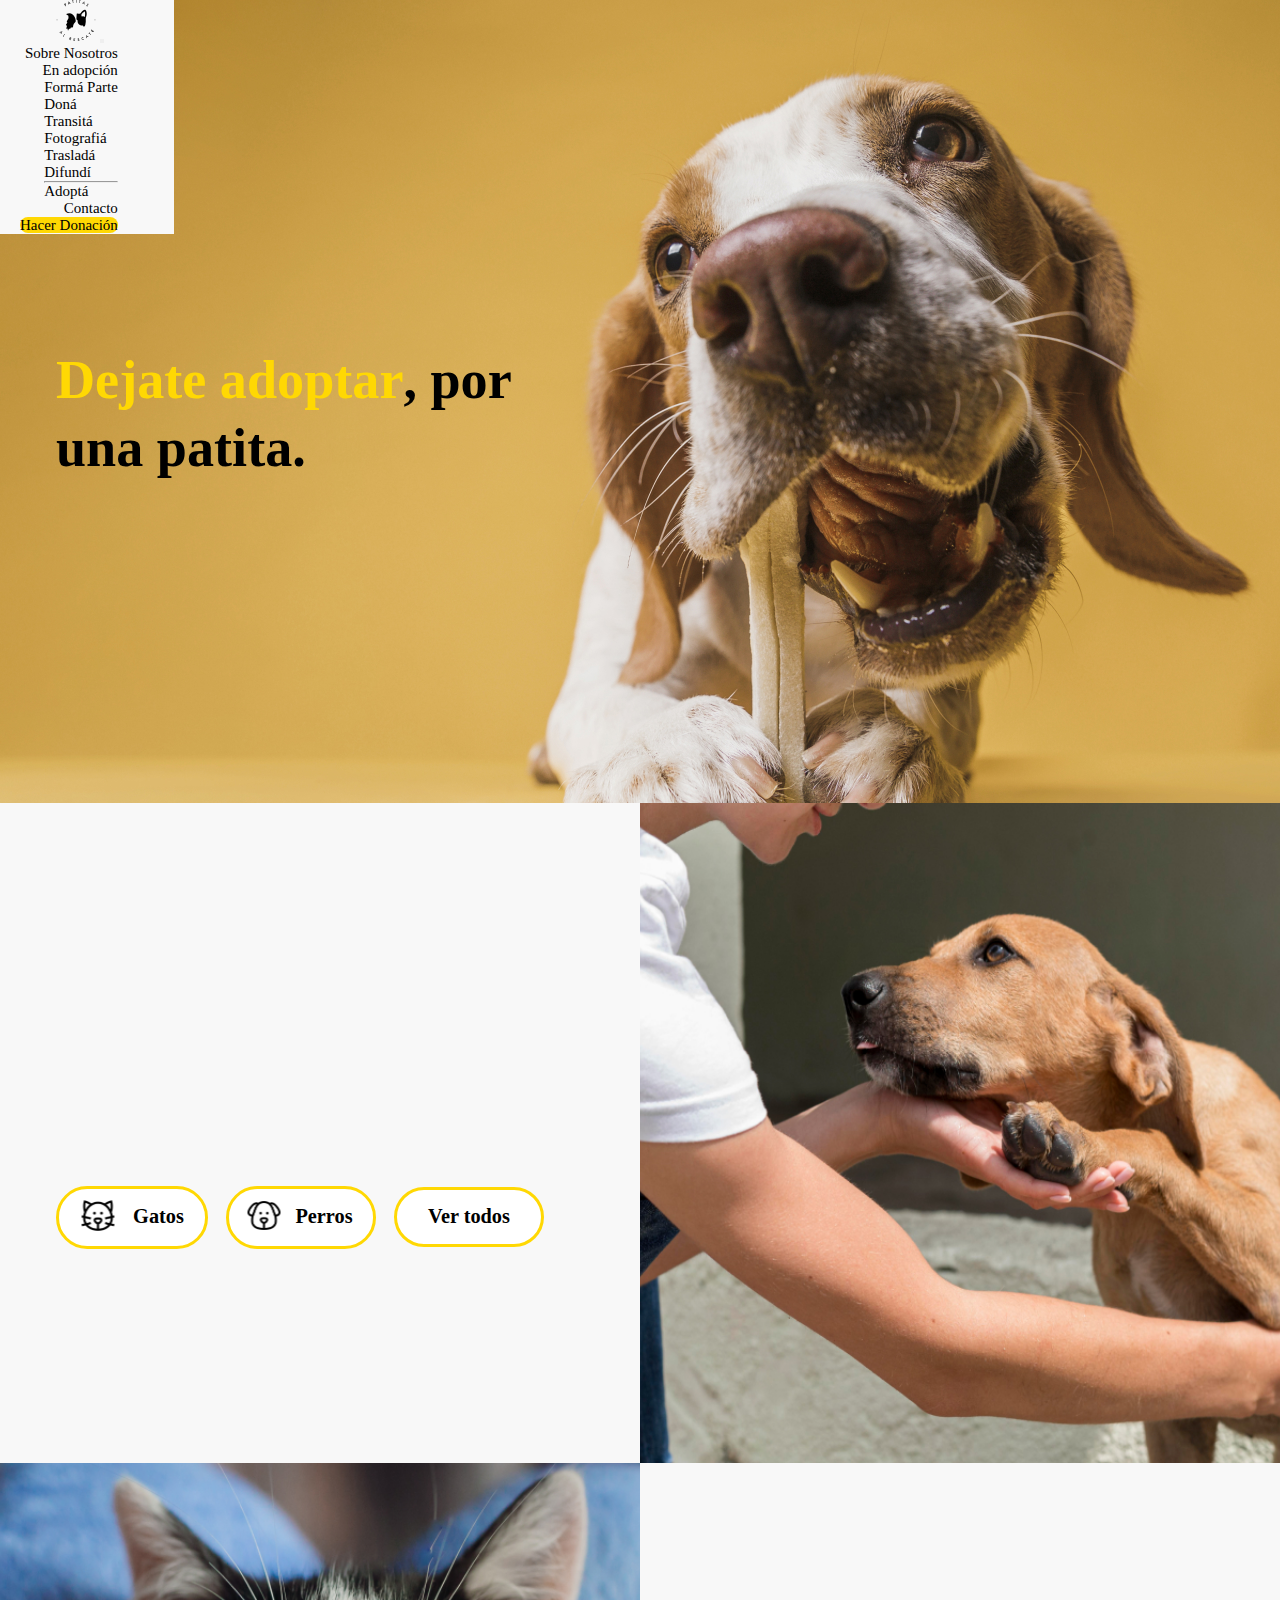
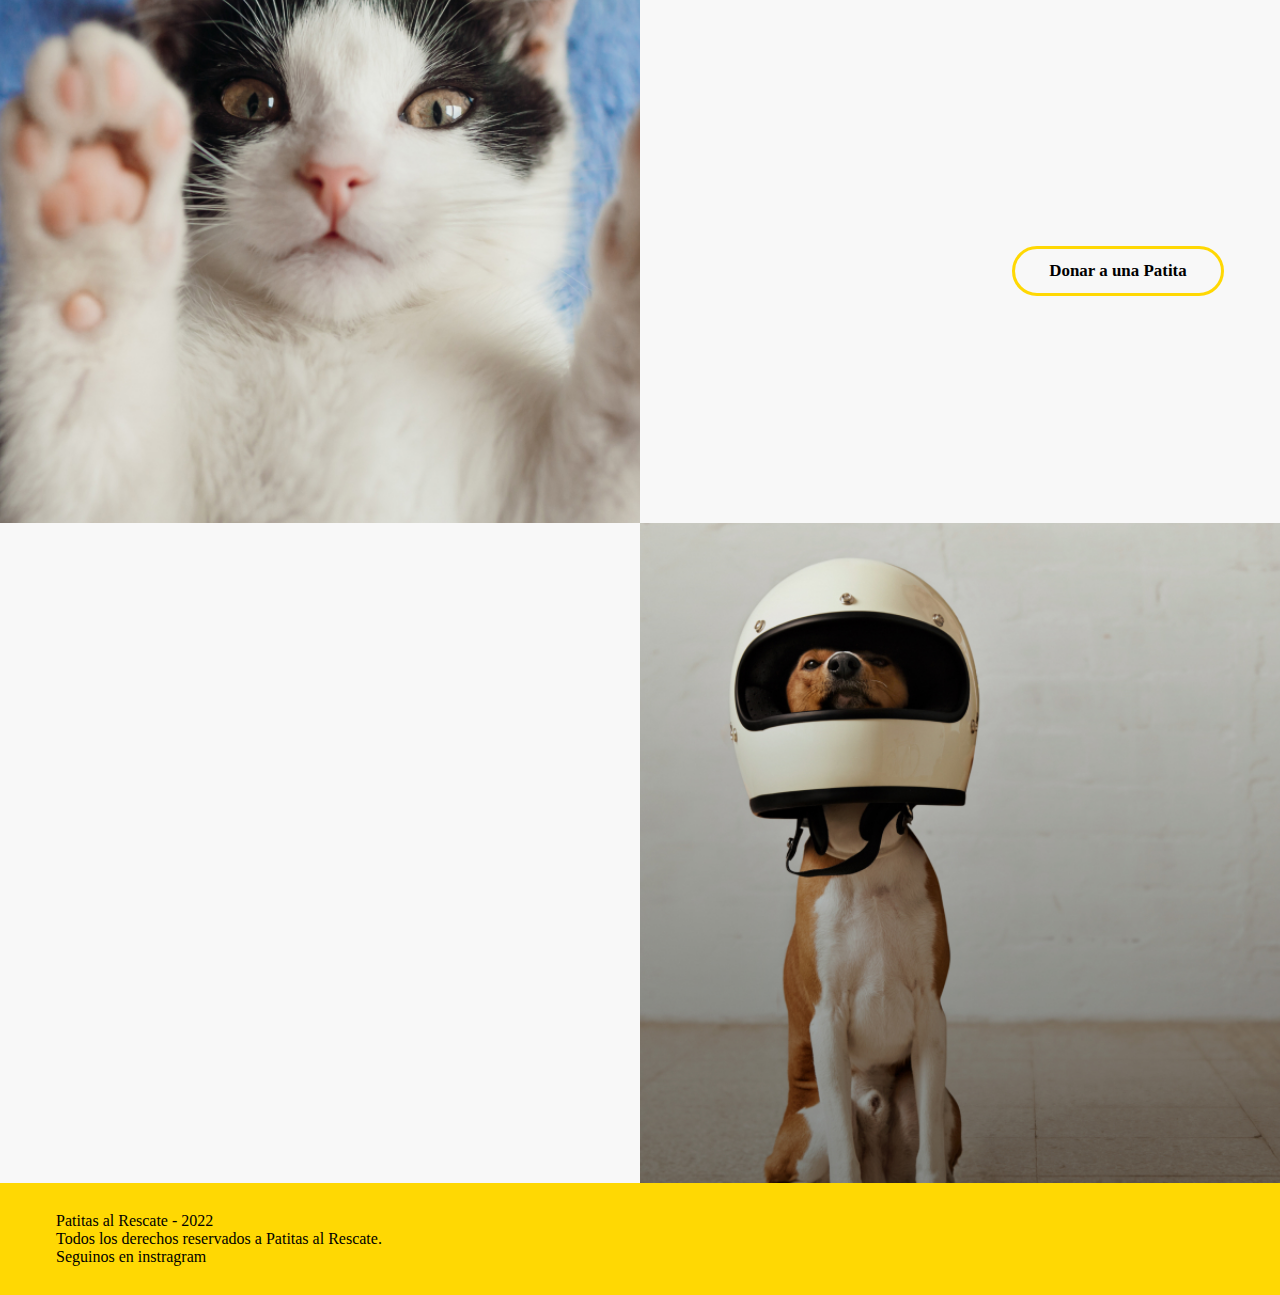
==== commit 9278210a: "modifiqu[e los links de iconos" ====
--- a/index.html
+++ b/index.html
@@ -55,7 +55,7 @@
                 <li class="nav-item dropdown">
                   <a
                     class="nav-link dropdown-toggle"
-                    href="./pages/formaparte.html"
+                    href="./pages/enadopcion.html"
                     role="button"
                     data-bs-toggle="dropdown"
                     aria-expanded="false"
@@ -130,22 +130,22 @@
             <section class="botonGatito">
               <a href="./pages/enadopcion.html"
                 ><img
-                  src="./IMG/iconoGatito.svg"
+                  src="./img/iconoGatito.svg"
                   alt="Icono Gatito"
                   class="iconoGatito"
               /></a>
-              <a href="./Pages/enadopcion.html" class="textoGatito">Gatos</a>
+              <a href="./pages/enadopcion.html" class="textoGatito">Gatos</a>
             </section>
             <section class="botonPerrito">
               <a href="./pages/enadopcion.html"
                 ><img
-                  src="./IMG/iconoPerrito.svg"
+                  src="./img/iconoPerrito.svg"
                   alt="icono perrito"
                   class="iconoPerrito"
               /></a>
-              <a href="./Pages/enadopcion.html" class="textoPerrito">Perros</a>
+              <a href="./pages/enadopcion.html" class="textoPerrito">Perros</a>
             </section>
-            <a href="./Pages/enadopcion.html" class="verTodos">Ver todos</a>
+            <a href="./pages/enadopcion.html" class="verTodos">Ver todos</a>
           </div>
         </div>
         <div class="section2Img">
@@ -162,7 +162,7 @@
             <span class="tituloAmarillo">Todo suma</span>, tu ayuda hace la
             diferencia.
           </h2>
-          <a href="./Pages/hacerdonacion.html" class="botonDonarPatita"
+          <a href="./pages/donaciones.html" class="botonDonarPatita"
             >Donar a una Patita</a
           >
         </div>
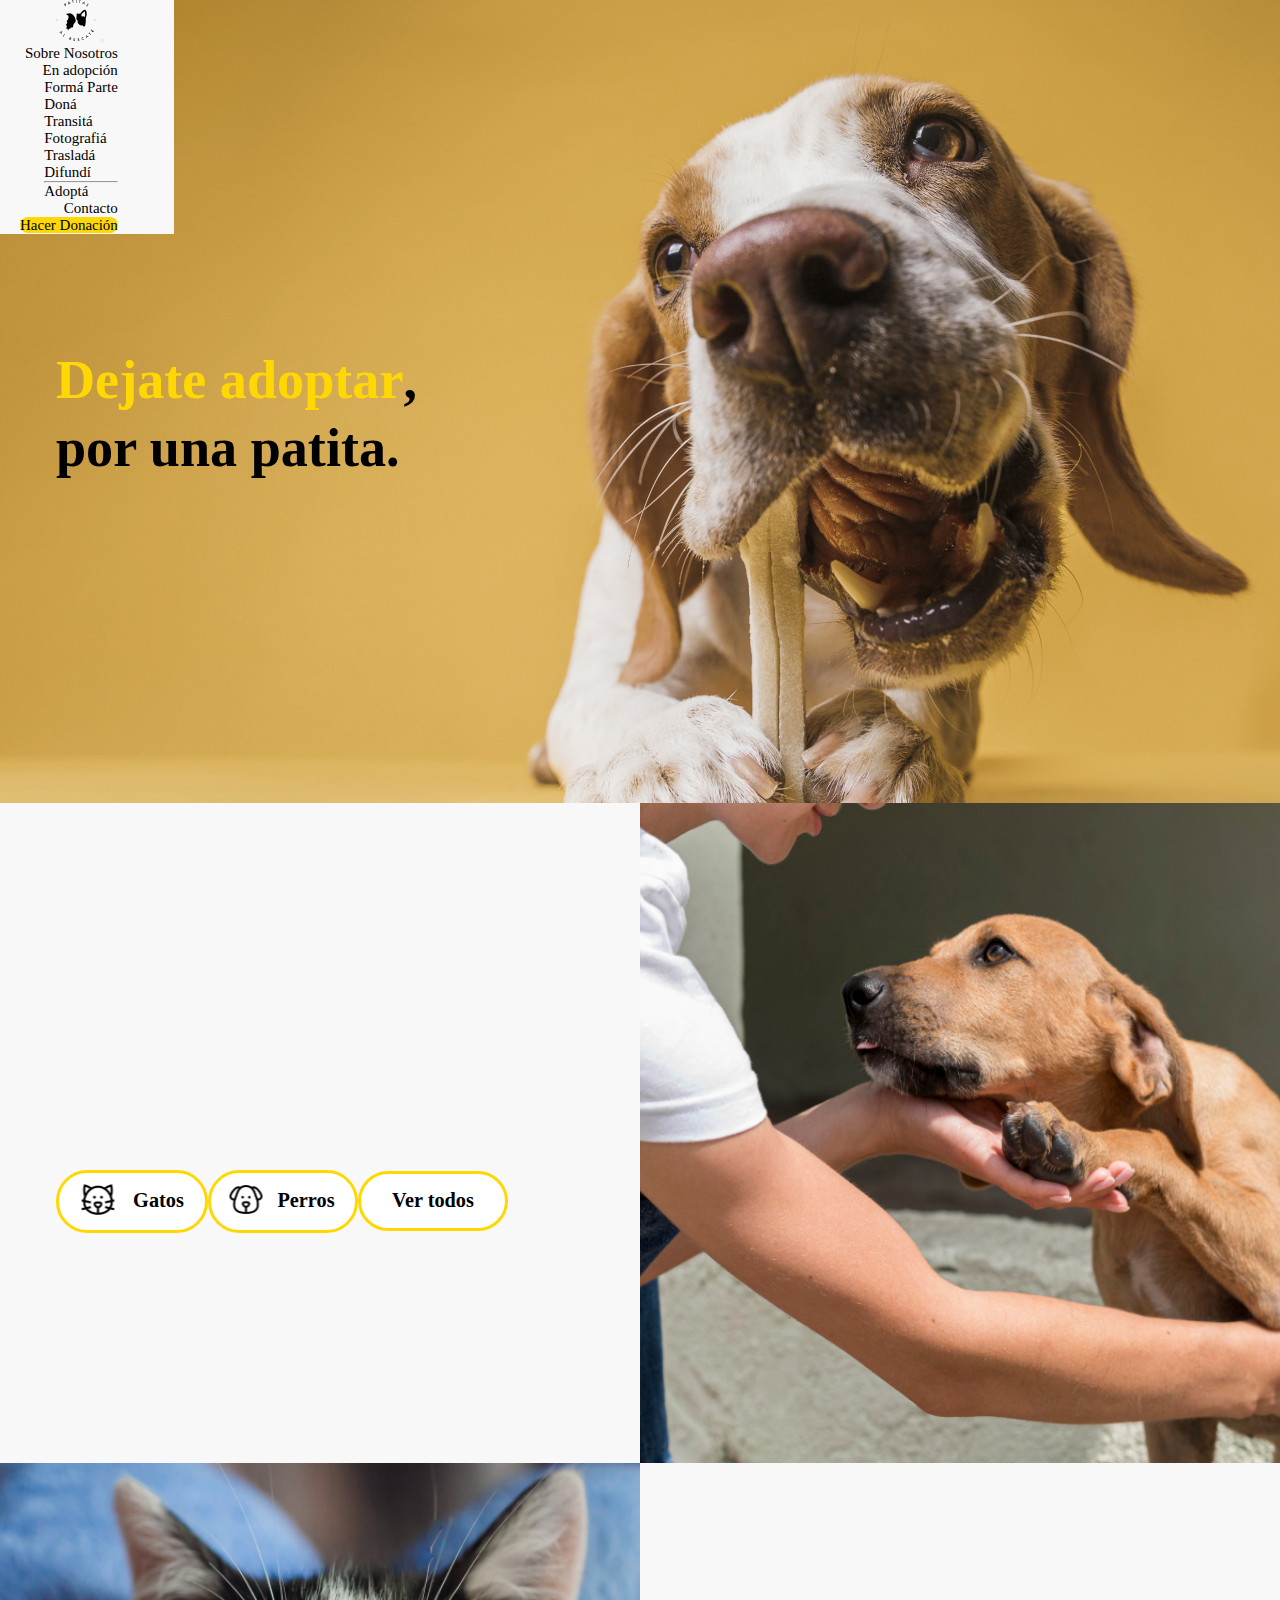
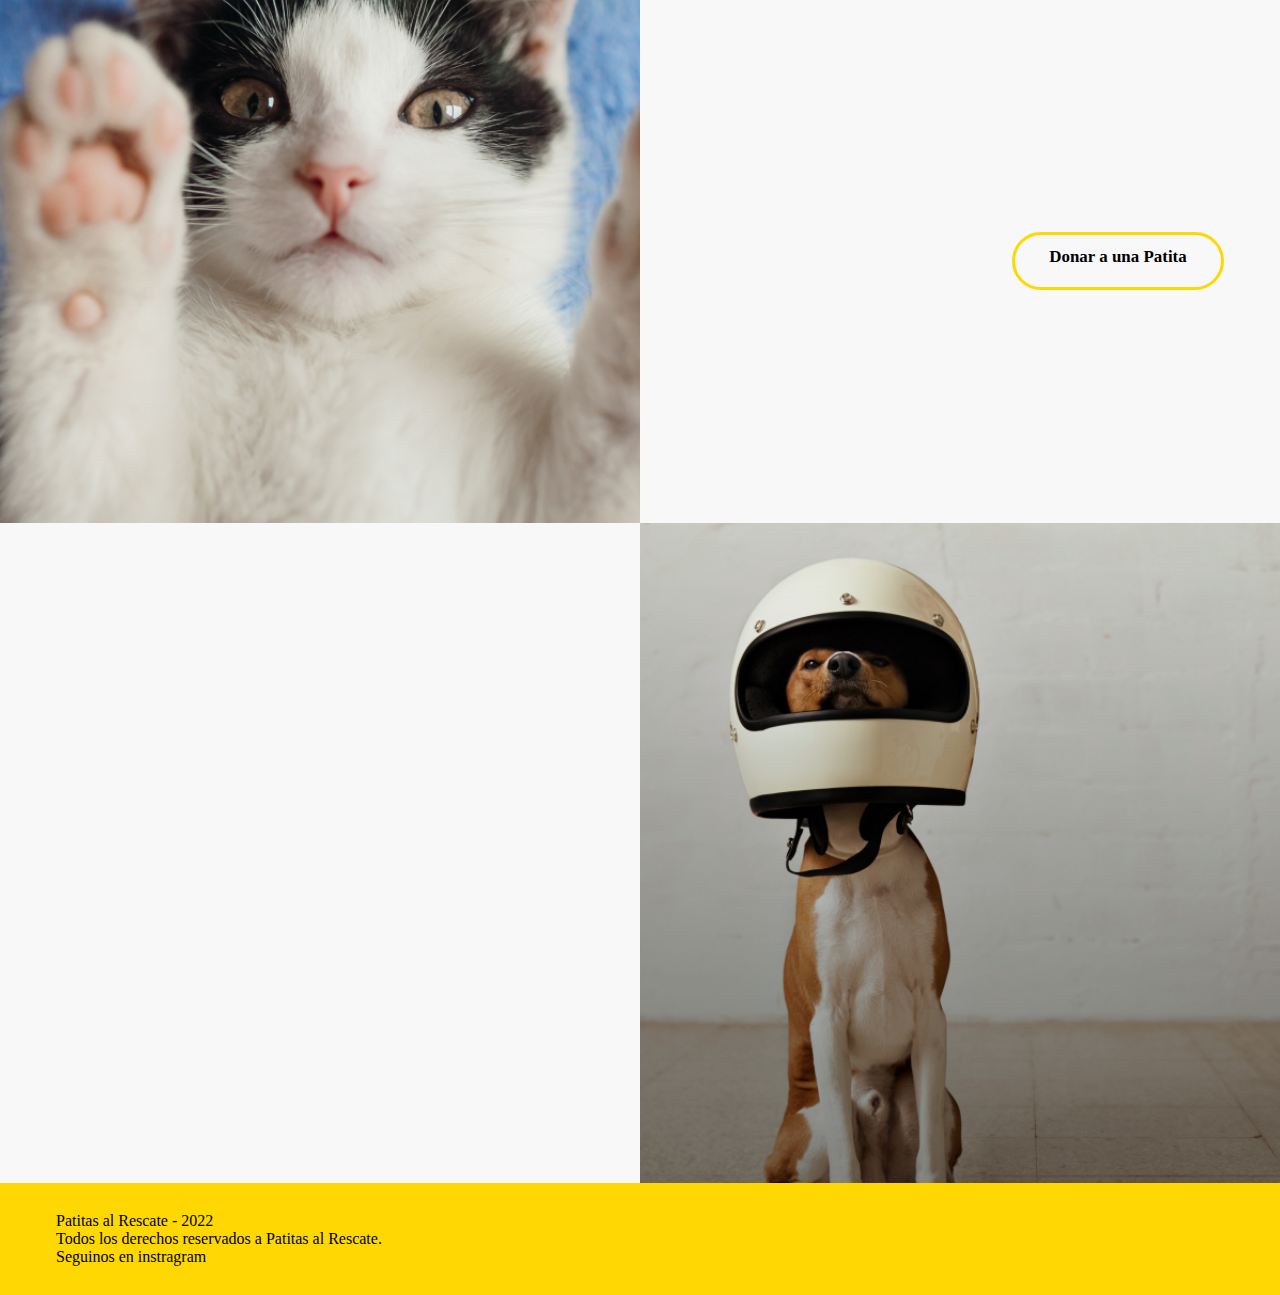
==== commit 908fc8d6: "bootstrap" ====
--- a/index.html
+++ b/index.html
@@ -116,7 +116,7 @@
       <div class="section1">
         <img src="./img/PrimerFondo.jpg" alt="PrimerFondo" />
         <h2 class="tituloNegro wow animate__animated animate__fadeInLeft">
-          <span class="tituloAmarillo">Dejate adoptar</span>, por una patita.
+          <span class="tituloAmarillo">Dejate adoptar</span>,<br> por una patita.
         </h2>
       </div>
       <!-- SECTION TWO -->
@@ -171,7 +171,7 @@
       <div class="section4">
         <div class="section4Text">
           <h2 class="cuartoHeader wow animate__animated animate__fadeInLeft">
-            Hay muchas formas <span class="tituloAmarillo">de ayudar</span>.
+            Hay muchas formas <span class="tituloAmarillo"><br>de ayudar</span>.
           </h2>
         </div>
         <div class="section4Img">
--- a/css/style.css
+++ b/css/style.css
@@ -2,7 +2,7 @@
   margin: 0%;
   padding: 0;
   box-sizing: border-box;
-  font-family: "mulish";
+  font-family: "mulish" !important;
 }
 
 h2 {
@@ -24,7 +24,7 @@
 }
 
 ul {
-  list-style-type: none
+  list-style-type: none;
 }
 
 a {
@@ -59,7 +59,6 @@
   list-style: none;
   align-items: flex-end;
 }
-
 
 /*  GRID CONTAINER INDEX */
 
@@ -138,8 +137,6 @@
 
 .tituloNegro {
   position: absolute;
-  width: 484px;
-  height: 136px;
   top: 346px;
   left: 56px;
   font-style: normal;
@@ -210,8 +207,6 @@
 
 .segundoHeader {
   position: relative;
-  width: 511px;
-  height: 168px;
   margin-left: 56px;
   font-style: normal;
   font-weight: 600;
@@ -223,12 +218,11 @@
   position: relative;
   display: flex;
   align-items: center;
-  justify-content: space-between;
+  justify-content: flex-start;
   align-content: center;
-  flex-wrap: nowrap;
+  flex-wrap: wrap;
   flex-direction: row;
   left: 56px;
-  width: 488px;
 }
 
 .botonGatito {
@@ -356,7 +350,7 @@
 
 .botonDonarPatita {
   width: 212px;
-  height: 50px;
+  height: 58px;
   padding: 12.46px 24.39px;
   font-weight: 700;
   font-size: 16.93px;
@@ -367,8 +361,6 @@
 }
 
 .tercerHeader {
-  width: 545.89px;
-  height: 155px;
   font-weight: 600;
   font-size: 54.18px;
   line-height: 68px;
@@ -413,8 +405,6 @@
 
 .cuartoHeader {
   position: relative;
-  width: 540px;
-  height: 136px;
   left: 56px;
   font-style: normal;
   font-weight: 600;
@@ -435,6 +425,7 @@
 
 /* SOBRE NOSOTROS */
 
+
 .tituloSobreNosotros {
   position: absolute;
   top: 140px;
@@ -453,6 +444,14 @@
   left: 0px;
   top: 1836px;
   z-index: -2;
+}
+
+.card {
+  margin-bottom: 30px;
+}
+
+.positionContenedor {
+display: flex;
 }
 
 .contenedor {
@@ -577,11 +576,27 @@
 
 /* EN ADOPCION */
 
+.cardsAdopcion {
+  display: flex;
+    flex-wrap: wrap;
+    justify-content: space-evenly;
+    align-items: center;
+    flex-direction: row;
+    position: relative;
+    top: 365px;
+}
+
+
+.tituloAdopcion {
+  display: flex;
+  position: relative;
+  justify-content: center;
+  top: 125px;
+}
+
 .positionAdopcion {
-  position: absolute;
   width: 326px;
   height: 68px;
-  left: 477px;
   top: 134px;
   z-index: 2;
 }
@@ -590,27 +605,40 @@
   position: relative;
   display: flex;
   flex-direction: row;
-  width: 1280px;
   height: 564px;
   left: 0px;
-  top: 210px;
+  top: 139px;
   overflow-x: scroll;
+  width: 100%;
+  object-fit: cover;
+  vertical-align: middle;
 }
 
 .eclipseUno {
   position: absolute;
-  width: 1280px;
   height: 164px;
   left: 0px;
   top: 128px;
+  width: 100%;
+  object-fit: cover;
+  vertical-align: middle;
 }
 
 .eclipseDos {
   position: absolute;
-  width: 1280px;
   height: 164px;
   left: 0px;
   top: 695px;
+  width: 100%;
+  object-fit: cover;
+  vertical-align: middle;
+}
+
+.positionAdoptar {
+    display: flex;
+    position: relative;
+    justify-content: center;
+    top: 105px;
 }
 
 .botonAdoptar {
@@ -621,8 +649,6 @@
   align-items: center;
   width: 127px;
   height: 47px;
-  left: 590px;
-  top: 175px;
   padding: 8.46561px 25.3968px;
   border: 3.38624px solid #ffd803;
   background: #f8f8f8;
@@ -632,6 +658,34 @@
 .botonAdoptar:hover {
   background: #ffd803;
   transition: 0.3s;
+}
+
+.cardAdopcion {
+  display: flex;
+  flex-flow: column;
+  width: fit-content;
+  position: relative;
+}
+
+.cardText {
+    display: flex;
+    width: 260px;
+    height: 117px;
+    flex-direction: row;
+    flex-wrap: wrap;
+    align-content: space-between;
+    justify-content: space-between;
+    padding: 25px;
+    background:#ffd803;
+    border-radius: 30px;
+    margin: 20px;
+    align-items: stretch;
+    font-size: 18px;
+}
+
+.cardImg {
+  padding: 20px;
+  border-radius: 72px;
 }
 
 /* GRID CONTAINER FORMA PARTE */
@@ -682,17 +736,28 @@
   justify-content: space-around;
 }
 
+.positionForm{
+display: flex;
+padding: 20px;
+}
+
 .formulario {
   grid-area: formulario;
 }
 
-.formulario2 {
+.formulario {
   display: flex;
   align-items: stretch;
   justify-content: space-around;
   flex-wrap: nowrap;
   width: 480px;
   flex-direction: column;
+}
+
+
+.formularioStyle {
+  display: flex;
+  flex-flow: column;
 }
 
 /* GRID CONTAINER CONTACTO */
@@ -876,14 +941,14 @@
   }
 
   .textDonaciones {
-      text-align: center;
-      grid-area: text;
-      display: flex;
-      height: 558px;
-      flex-flow: column;
-      align-items: center;
-      justify-content: space-evenly;
-      padding: 65px;
+    text-align: center;
+    grid-area: text;
+    display: flex;
+    height: 558px;
+    flex-flow: column;
+    align-items: center;
+    justify-content: space-evenly;
+    padding: 65px;
   }
 
   .information {
@@ -925,6 +990,65 @@
   .navItems li a {
     padding: 7px;
   }
+
+
+  .gridContainerAyudar {
+    display: grid;
+    grid-template-columns: auto;
+    grid-template-rows: 100px 830px 100px;
+    gap: 0px 0px;
+    grid-auto-flow: row;
+    grid-template-areas:
+      "header"
+      "ayudar"
+      "footer";
+  }
+
+  .ayudar {
+    display: grid;
+    grid-template-columns: 1fr;
+    grid-template-rows: 1fr;
+    gap: 0px 0px;
+    grid-template-areas: "text" "formulario";
+    grid-area: ayudar;
+    justify-items: center;
+    align-items: center;
+  }
+
+  .gridContainerContacto {
+    display: grid;
+    grid-template-columns: auto;
+    grid-template-rows: 100px 913px 100px;
+    gap: 0px 0px;
+    grid-auto-flow: row;
+    grid-template-areas:
+      "header"
+      "contacto"
+      "footer";
+  }
+
+  .contacto {
+    display: grid;
+    grid-template-columns: 1fr;
+    grid-template-rows: 1fr;
+    gap: 0px 0px;
+    grid-template-areas: "text" "form";
+    grid-area: contacto;
+    justify-items: center;
+    align-items: center;
+  }
+
+  .textContacto {
+    text-align: center;
+    grid-area: text;
+    display: flex;
+    height: 358px;
+    flex-flow: column;
+    align-items: center;
+    justify-content: space-evenly;
+    padding: 30px;
+}
+
 }
 
 @media (max-width: 768px) {
@@ -1021,8 +1145,12 @@
     align-items: center;
     justify-content: flex-start;
     padding: 56px;
-  }
-}
+    margin-top: 30px;
+  }
+
+}
+
+
 
 @media (max-width: 700px) {
   .gridContainerDonaciones {
